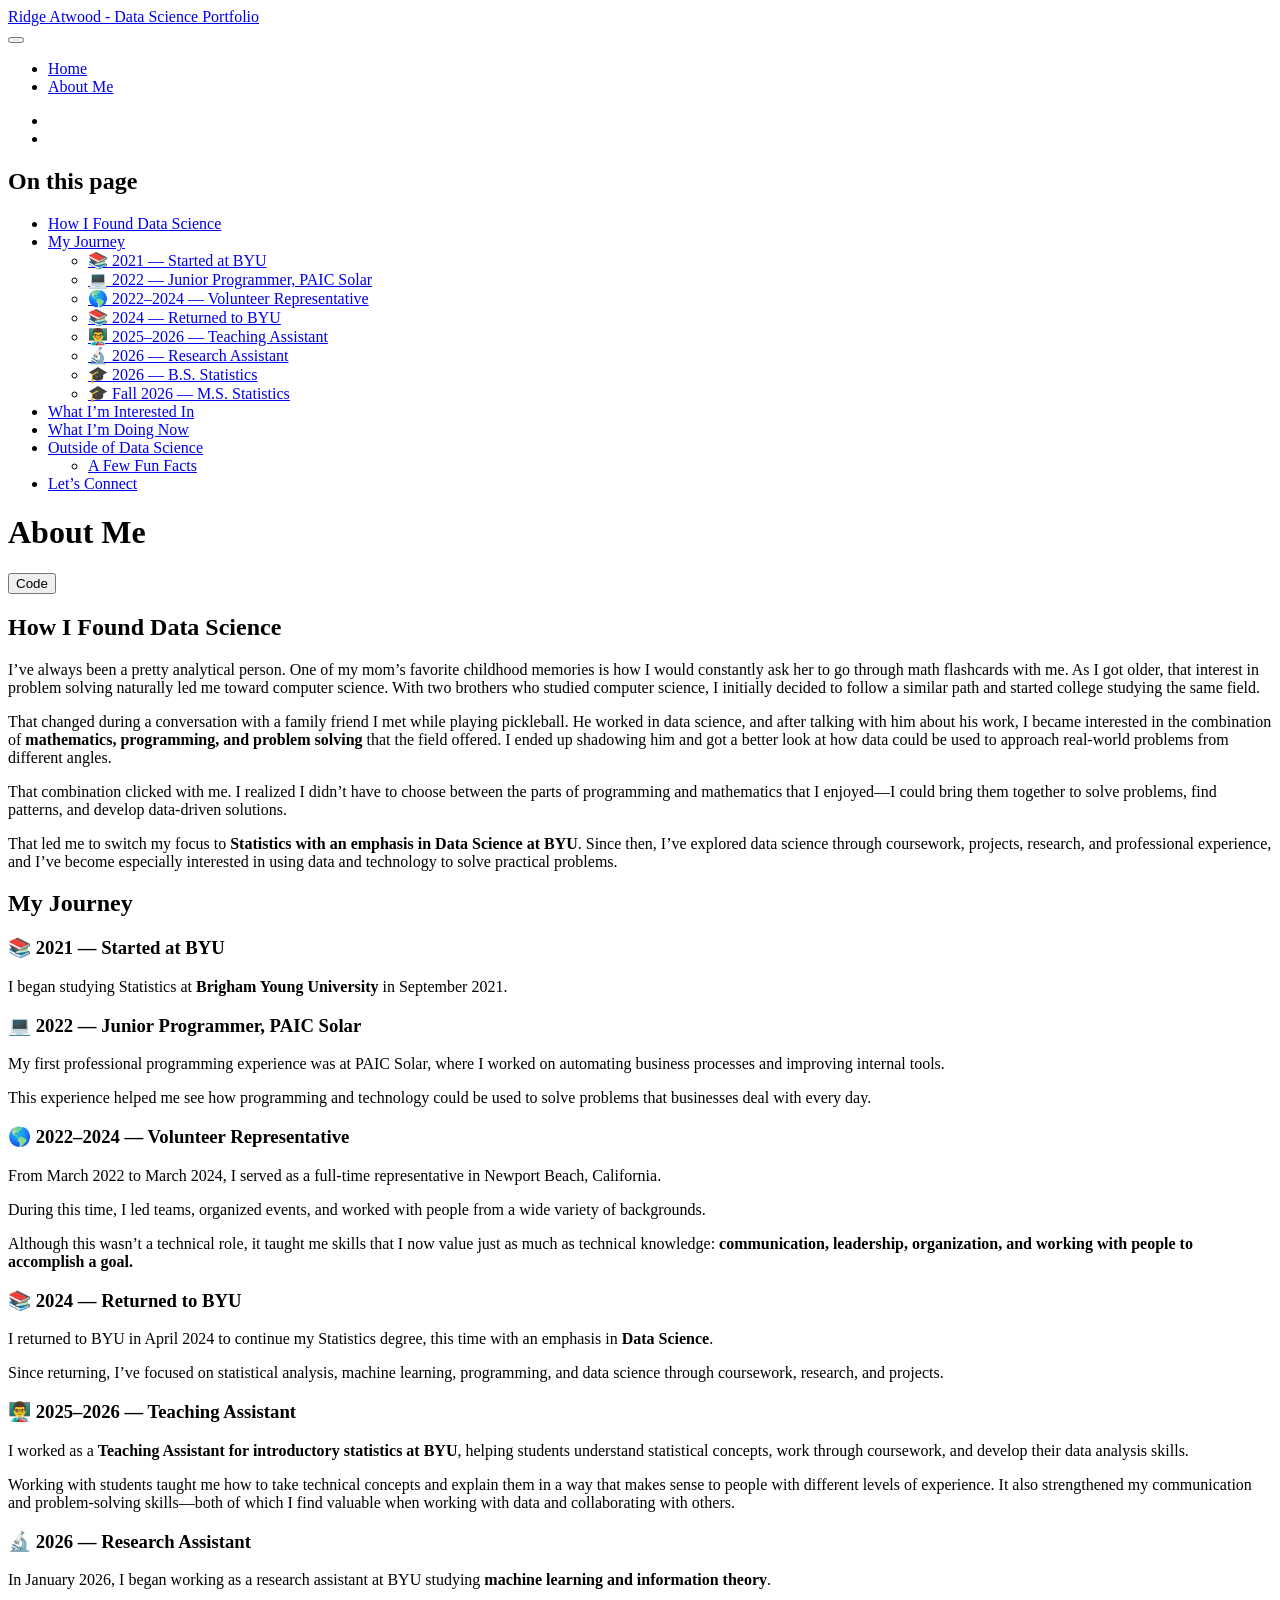
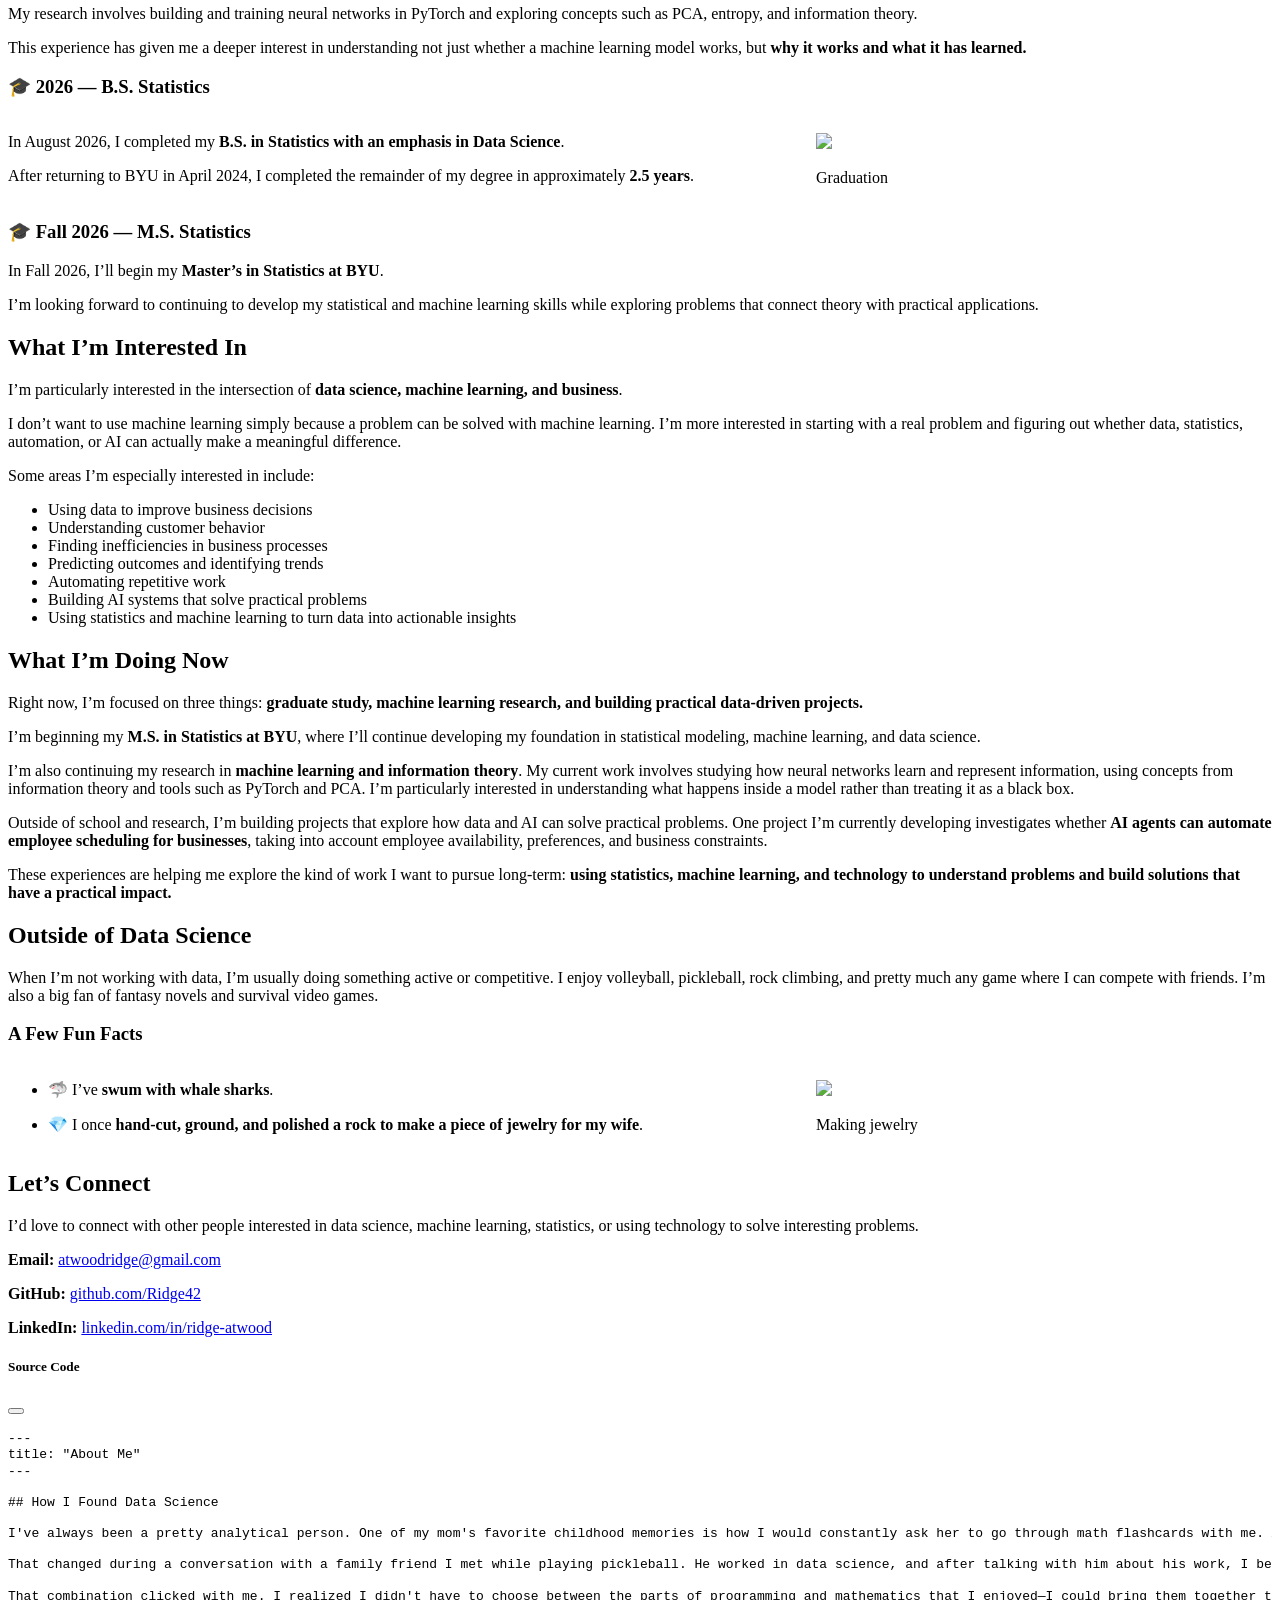
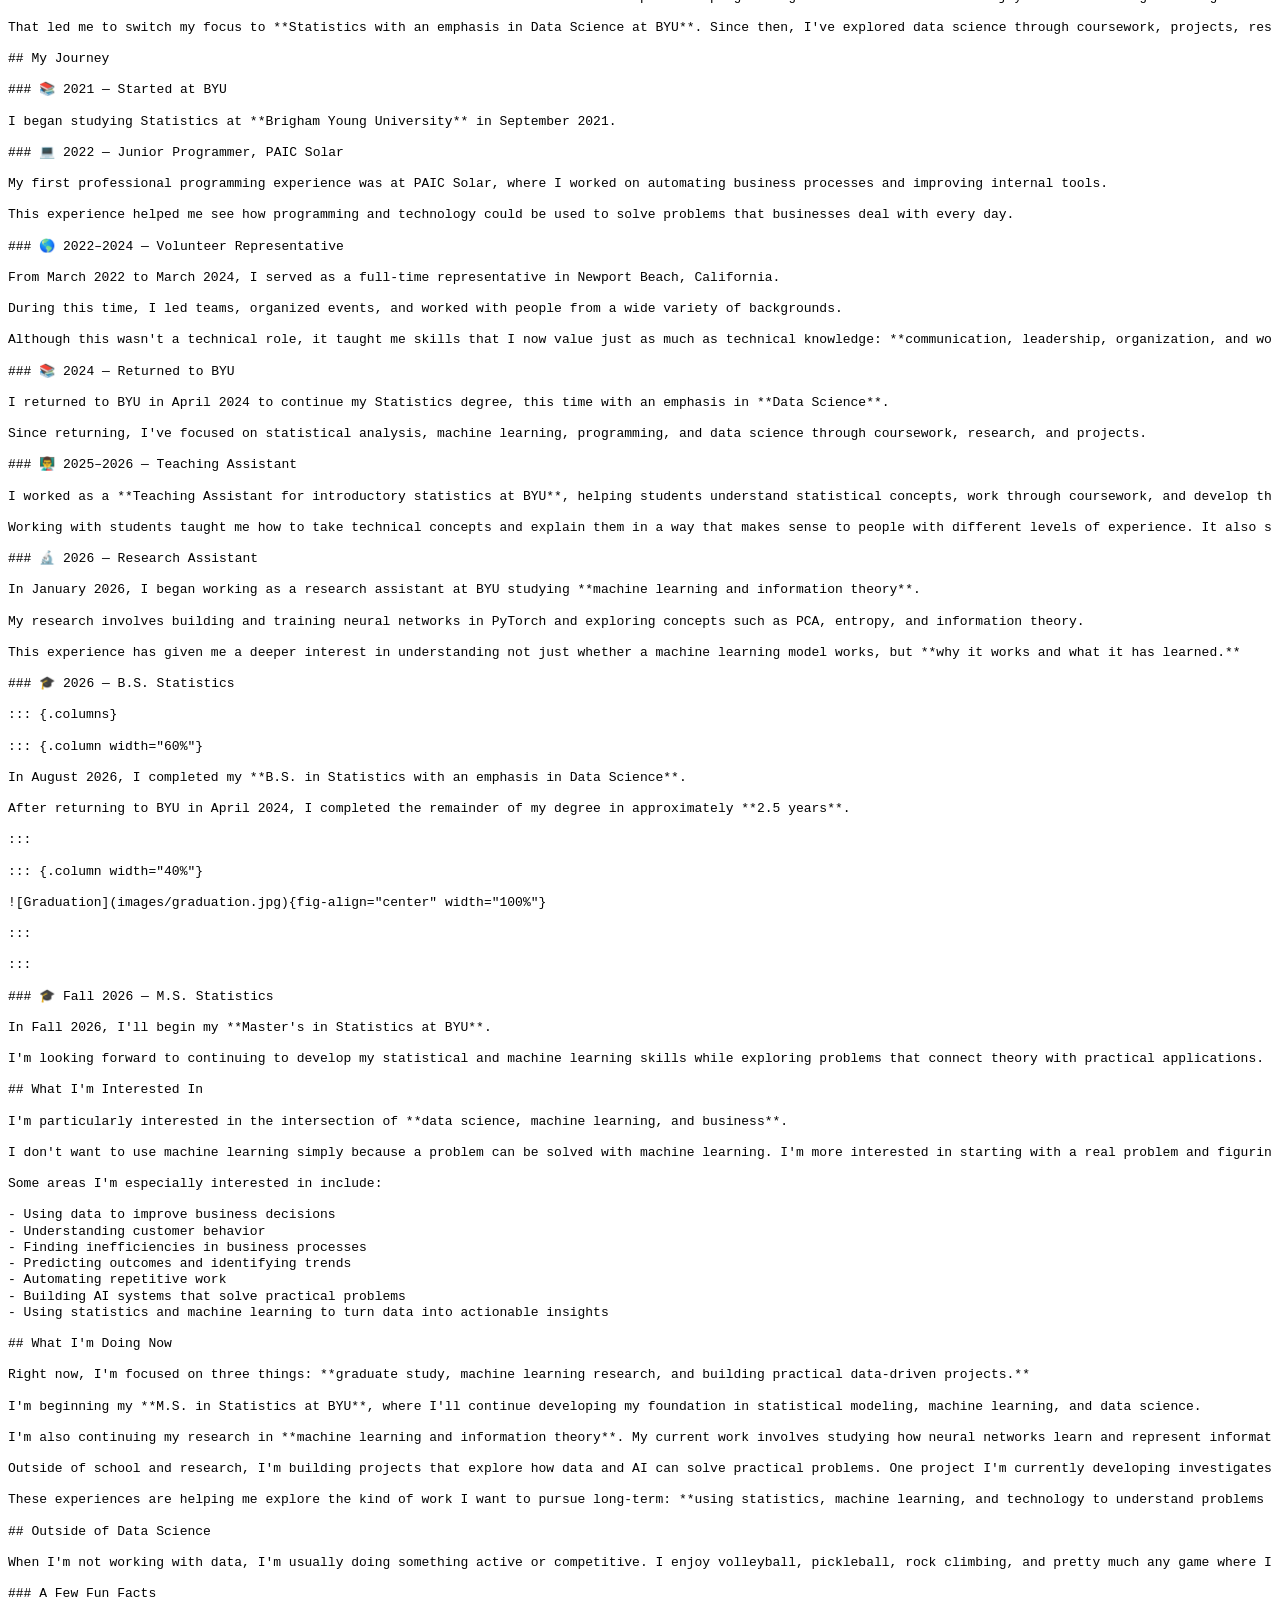
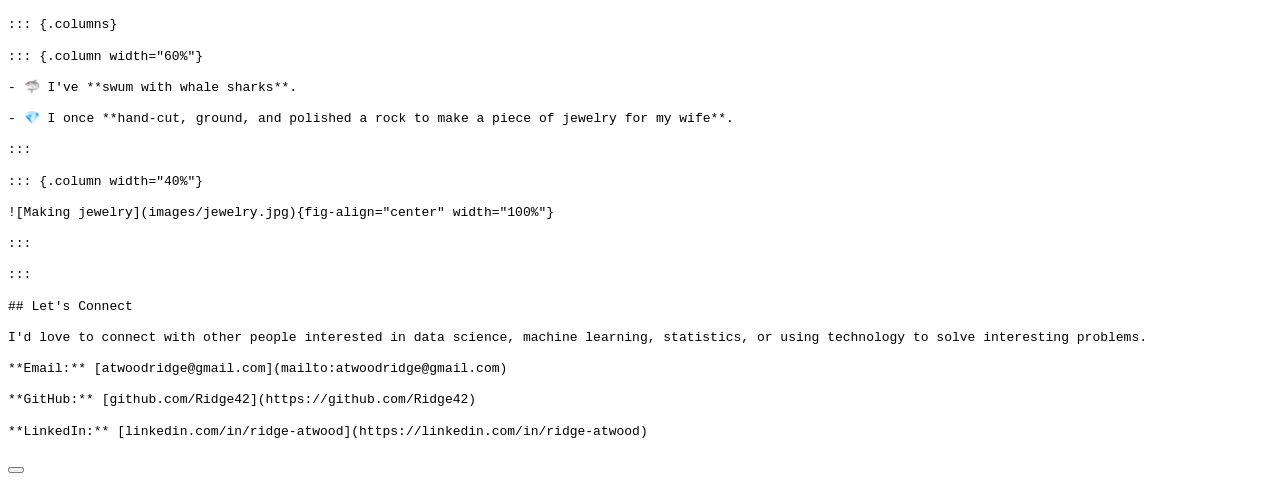
==== docs/about.html @ 01b395f4 "Added projects and changed links" ====
<!DOCTYPE html>
<html xmlns="http://www.w3.org/1999/xhtml" lang="en" xml:lang="en"><head>

<meta charset="utf-8">
<meta name="generator" content="quarto-1.9.37">

<meta name="viewport" content="width=device-width, initial-scale=1.0, user-scalable=yes">


<title>About Me – Ridge Atwood - Data Science Portfolio</title>
<style>
/* Default styles provided by pandoc.
** See https://pandoc.org/MANUAL.html#variables-for-html for config info.
*/
code{white-space: pre-wrap;}
span.smallcaps{font-variant: small-caps;}
div.columns{display: flex; gap: min(4vw, 1.5em);}
div.column{flex: auto; overflow-x: auto;}
div.hanging-indent{margin-left: 1.5em; text-indent: -1.5em;}
ul.task-list{list-style: none;}
ul.task-list li input[type="checkbox"] {
  width: 0.8em;
  margin: 0 0.8em 0.2em -1em; /* quarto-specific, see https://github.com/quarto-dev/quarto-cli/issues/4556 */ 
  vertical-align: middle;
}
/* CSS for syntax highlighting */
html { -webkit-text-size-adjust: 100%; }
pre > code.sourceCode { white-space: pre; position: relative; }
pre > code.sourceCode > span { display: inline-block; line-height: 1.25; }
pre > code.sourceCode > span:empty { height: 1.2em; }
.sourceCode { overflow: visible; }
code.sourceCode > span { color: inherit; text-decoration: inherit; }
div.sourceCode { margin: 1em 0; }
pre.sourceCode { margin: 0; }
@media screen {
div.sourceCode { overflow: auto; }
}
@media print {
pre > code.sourceCode { white-space: pre-wrap; }
pre > code.sourceCode > span { text-indent: -5em; padding-left: 5em; }
}
pre.numberSource code
  { counter-reset: source-line 0; }
pre.numberSource code > span
  { position: relative; left: -4em; counter-increment: source-line; }
pre.numberSource code > span > a:first-child::before
  { content: counter(source-line);
    position: relative; left: -1em; text-align: right; vertical-align: baseline;
    border: none; display: inline-block;
    -webkit-touch-callout: none; -webkit-user-select: none;
    -khtml-user-select: none; -moz-user-select: none;
    -ms-user-select: none; user-select: none;
    padding: 0 4px; width: 4em;
  }
pre.numberSource { margin-left: 3em;  padding-left: 4px; }
div.sourceCode
  {   }
@media screen {
pre > code.sourceCode > span > a:first-child::before { text-decoration: underline; }
}
</style>


<script src="site_libs/quarto-nav/quarto-nav.js"></script>
<script src="site_libs/quarto-nav/headroom.min.js"></script>
<script src="site_libs/clipboard/clipboard.min.js"></script>
<script src="site_libs/quarto-search/autocomplete.umd.js"></script>
<script src="site_libs/quarto-search/fuse.min.js"></script>
<script src="site_libs/quarto-search/quarto-search.js"></script>
<meta name="quarto:offset" content="./">
<script src="site_libs/quarto-html/quarto.js" type="module"></script>
<script src="site_libs/quarto-html/tabsets/tabsets.js" type="module"></script>
<script src="site_libs/quarto-html/popper.min.js"></script>
<script src="site_libs/quarto-html/tippy.umd.min.js"></script>
<script src="site_libs/quarto-html/anchor.min.js"></script>
<link href="site_libs/quarto-html/tippy.css" rel="stylesheet">
<link href="site_libs/quarto-html/quarto-syntax-highlighting-7f8f88aac4f3542376d5c11b86a4c14d.css" rel="stylesheet" id="quarto-text-highlighting-styles">
<script src="site_libs/bootstrap/bootstrap.min.js"></script>
<link href="site_libs/bootstrap/bootstrap-icons.css" rel="stylesheet">
<link href="site_libs/bootstrap/bootstrap-ff38ca5759cea8d2b4e40dc1c167d4da.min.css" rel="stylesheet" append-hash="true" id="quarto-bootstrap" data-mode="light">
<script id="quarto-search-options" type="application/json">{
  "location": "navbar",
  "copy-button": false,
  "collapse-after": 3,
  "panel-placement": "end",
  "type": "overlay",
  "limit": 50,
  "keyboard-shortcut": [
    "f",
    "/",
    "s"
  ],
  "show-item-context": false,
  "language": {
    "search-no-results-text": "No results",
    "search-matching-documents-text": "matching documents",
    "search-copy-link-title": "Copy link to search",
    "search-hide-matches-text": "Hide additional matches",
    "search-more-match-text": "more match in this document",
    "search-more-matches-text": "more matches in this document",
    "search-clear-button-title": "Clear",
    "search-text-placeholder": "",
    "search-detached-cancel-button-title": "Cancel",
    "search-submit-button-title": "Submit",
    "search-label": "Search"
  }
}</script>


<link rel="stylesheet" href="styles.css">
</head>

<body class="nav-fixed quarto-light">

<div id="quarto-search-results"></div>
  <header id="quarto-header" class="headroom fixed-top">
    <nav class="navbar navbar-expand-lg " data-bs-theme="dark">
      <div class="navbar-container container-fluid">
      <div class="navbar-brand-container mx-auto">
    <a class="navbar-brand" href="./index.html">
    <span class="navbar-title">Ridge Atwood - Data Science Portfolio</span>
    </a>
  </div>
            <div id="quarto-search" class="" title="Search"></div>
          <button class="navbar-toggler" type="button" data-bs-toggle="collapse" data-bs-target="#navbarCollapse" aria-controls="navbarCollapse" role="menu" aria-expanded="false" aria-label="Toggle navigation" onclick="if (window.quartoToggleHeadroom) { window.quartoToggleHeadroom(); }">
  <span class="navbar-toggler-icon"></span>
</button>
          <div class="collapse navbar-collapse" id="navbarCollapse">
            <ul class="navbar-nav navbar-nav-scroll me-auto">
  <li class="nav-item">
    <a class="nav-link" href="./index.html"> 
<span class="menu-text">Home</span></a>
  </li>  
  <li class="nav-item">
    <a class="nav-link active" href="./about.html" aria-current="page"> 
<span class="menu-text">About Me</span></a>
  </li>  
</ul>
            <ul class="navbar-nav navbar-nav-scroll ms-auto">
  <li class="nav-item compact">
    <a class="nav-link" href="https://github.com/Ridge42"> <i class="bi bi-github" role="img">
</i> 
<span class="menu-text"></span></a>
  </li>  
  <li class="nav-item compact">
    <a class="nav-link" href="https://www.linkedin.com/in/ridge-atwood"> <i class="bi bi-linkedin" role="img">
</i> 
<span class="menu-text"></span></a>
  </li>  
</ul>
          </div> <!-- /navcollapse -->
            <div class="quarto-navbar-tools">
</div>
      </div> <!-- /container-fluid -->
    </nav>
</header>
<!-- content -->
<div id="quarto-content" class="quarto-container page-columns page-rows-contents page-layout-article page-navbar">
<!-- sidebar -->
<!-- margin-sidebar -->
    <div id="quarto-margin-sidebar" class="sidebar margin-sidebar">
        <nav id="TOC" role="doc-toc" class="toc-active">
    <h2 id="toc-title">On this page</h2>
   
  <ul>
  <li><a href="#how-i-found-data-science" id="toc-how-i-found-data-science" class="nav-link active" data-scroll-target="#how-i-found-data-science">How I Found Data Science</a></li>
  <li><a href="#my-journey" id="toc-my-journey" class="nav-link" data-scroll-target="#my-journey">My Journey</a>
  <ul class="collapse">
  <li><a href="#started-at-byu" id="toc-started-at-byu" class="nav-link" data-scroll-target="#started-at-byu">📚 2021 — Started at BYU</a></li>
  <li><a href="#junior-programmer-paic-solar" id="toc-junior-programmer-paic-solar" class="nav-link" data-scroll-target="#junior-programmer-paic-solar">💻 2022 — Junior Programmer, PAIC Solar</a></li>
  <li><a href="#volunteer-representative" id="toc-volunteer-representative" class="nav-link" data-scroll-target="#volunteer-representative">🌎 2022–2024 — Volunteer Representative</a></li>
  <li><a href="#returned-to-byu" id="toc-returned-to-byu" class="nav-link" data-scroll-target="#returned-to-byu">📚 2024 — Returned to BYU</a></li>
  <li><a href="#teaching-assistant" id="toc-teaching-assistant" class="nav-link" data-scroll-target="#teaching-assistant">👨‍🏫 2025–2026 — Teaching Assistant</a></li>
  <li><a href="#research-assistant" id="toc-research-assistant" class="nav-link" data-scroll-target="#research-assistant">🔬 2026 — Research Assistant</a></li>
  <li><a href="#b.s.-statistics" id="toc-b.s.-statistics" class="nav-link" data-scroll-target="#b.s.-statistics">🎓 2026 — B.S. Statistics</a></li>
  <li><a href="#fall-2026-m.s.-statistics" id="toc-fall-2026-m.s.-statistics" class="nav-link" data-scroll-target="#fall-2026-m.s.-statistics">🎓 Fall 2026 — M.S. Statistics</a></li>
  </ul></li>
  <li><a href="#what-im-interested-in" id="toc-what-im-interested-in" class="nav-link" data-scroll-target="#what-im-interested-in">What I’m Interested In</a></li>
  <li><a href="#what-im-doing-now" id="toc-what-im-doing-now" class="nav-link" data-scroll-target="#what-im-doing-now">What I’m Doing Now</a></li>
  <li><a href="#outside-of-data-science" id="toc-outside-of-data-science" class="nav-link" data-scroll-target="#outside-of-data-science">Outside of Data Science</a>
  <ul class="collapse">
  <li><a href="#a-few-fun-facts" id="toc-a-few-fun-facts" class="nav-link" data-scroll-target="#a-few-fun-facts">A Few Fun Facts</a></li>
  </ul></li>
  <li><a href="#lets-connect" id="toc-lets-connect" class="nav-link" data-scroll-target="#lets-connect">Let’s Connect</a></li>
  </ul>
</nav>
    </div>
<!-- main -->
<main class="content" id="quarto-document-content">

<header id="title-block-header" class="quarto-title-block default">
<div class="quarto-title">
<div class="quarto-title-block"><div><h1 class="title">About Me</h1><button type="button" class="btn code-tools-button" id="quarto-code-tools-source"><i class="bi"></i> Code</button></div></div>
</div>



<div class="quarto-title-meta">

    
  
    
  </div>
  


</header>


<section id="how-i-found-data-science" class="level2">
<h2 class="anchored" data-anchor-id="how-i-found-data-science">How I Found Data Science</h2>
<p>I’ve always been a pretty analytical person. One of my mom’s favorite childhood memories is how I would constantly ask her to go through math flashcards with me. As I got older, that interest in problem solving naturally led me toward computer science. With two brothers who studied computer science, I initially decided to follow a similar path and started college studying the same field.</p>
<p>That changed during a conversation with a family friend I met while playing pickleball. He worked in data science, and after talking with him about his work, I became interested in the combination of <strong>mathematics, programming, and problem solving</strong> that the field offered. I ended up shadowing him and got a better look at how data could be used to approach real-world problems from different angles.</p>
<p>That combination clicked with me. I realized I didn’t have to choose between the parts of programming and mathematics that I enjoyed—I could bring them together to solve problems, find patterns, and develop data-driven solutions.</p>
<p>That led me to switch my focus to <strong>Statistics with an emphasis in Data Science at BYU</strong>. Since then, I’ve explored data science through coursework, projects, research, and professional experience, and I’ve become especially interested in using data and technology to solve practical problems.</p>
</section>
<section id="my-journey" class="level2">
<h2 class="anchored" data-anchor-id="my-journey">My Journey</h2>
<section id="started-at-byu" class="level3">
<h3 class="anchored" data-anchor-id="started-at-byu">📚 2021 — Started at BYU</h3>
<p>I began studying Statistics at <strong>Brigham Young University</strong> in September 2021.</p>
</section>
<section id="junior-programmer-paic-solar" class="level3">
<h3 class="anchored" data-anchor-id="junior-programmer-paic-solar">💻 2022 — Junior Programmer, PAIC Solar</h3>
<p>My first professional programming experience was at PAIC Solar, where I worked on automating business processes and improving internal tools.</p>
<p>This experience helped me see how programming and technology could be used to solve problems that businesses deal with every day.</p>
</section>
<section id="volunteer-representative" class="level3">
<h3 class="anchored" data-anchor-id="volunteer-representative">🌎 2022–2024 — Volunteer Representative</h3>
<p>From March 2022 to March 2024, I served as a full-time representative in Newport Beach, California.</p>
<p>During this time, I led teams, organized events, and worked with people from a wide variety of backgrounds.</p>
<p>Although this wasn’t a technical role, it taught me skills that I now value just as much as technical knowledge: <strong>communication, leadership, organization, and working with people to accomplish a goal.</strong></p>
</section>
<section id="returned-to-byu" class="level3">
<h3 class="anchored" data-anchor-id="returned-to-byu">📚 2024 — Returned to BYU</h3>
<p>I returned to BYU in April 2024 to continue my Statistics degree, this time with an emphasis in <strong>Data Science</strong>.</p>
<p>Since returning, I’ve focused on statistical analysis, machine learning, programming, and data science through coursework, research, and projects.</p>
</section>
<section id="teaching-assistant" class="level3">
<h3 class="anchored" data-anchor-id="teaching-assistant">👨‍🏫 2025–2026 — Teaching Assistant</h3>
<p>I worked as a <strong>Teaching Assistant for introductory statistics at BYU</strong>, helping students understand statistical concepts, work through coursework, and develop their data analysis skills.</p>
<p>Working with students taught me how to take technical concepts and explain them in a way that makes sense to people with different levels of experience. It also strengthened my communication and problem-solving skills—both of which I find valuable when working with data and collaborating with others.</p>
</section>
<section id="research-assistant" class="level3">
<h3 class="anchored" data-anchor-id="research-assistant">🔬 2026 — Research Assistant</h3>
<p>In January 2026, I began working as a research assistant at BYU studying <strong>machine learning and information theory</strong>.</p>
<p>My research involves building and training neural networks in PyTorch and exploring concepts such as PCA, entropy, and information theory.</p>
<p>This experience has given me a deeper interest in understanding not just whether a machine learning model works, but <strong>why it works and what it has learned.</strong></p>
</section>
<section id="b.s.-statistics" class="level3">
<h3 class="anchored" data-anchor-id="b.s.-statistics">🎓 2026 — B.S. Statistics</h3>
<div class="columns">
<div class="column" style="width:60%;">
<p>In August 2026, I completed my <strong>B.S. in Statistics with an emphasis in Data Science</strong>.</p>
<p>After returning to BYU in April 2024, I completed the remainder of my degree in approximately <strong>2.5 years</strong>.</p>
</div><div class="column" style="width:40%;">
<div class="quarto-figure quarto-figure-center">
<figure class="figure">
<p><img src="images/graduation.jpg" class="img-fluid figure-img" style="width:100.0%"></p>
<figcaption>Graduation</figcaption>
</figure>
</div>
</div>
</div>
</section>
<section id="fall-2026-m.s.-statistics" class="level3">
<h3 class="anchored" data-anchor-id="fall-2026-m.s.-statistics">🎓 Fall 2026 — M.S. Statistics</h3>
<p>In Fall 2026, I’ll begin my <strong>Master’s in Statistics at BYU</strong>.</p>
<p>I’m looking forward to continuing to develop my statistical and machine learning skills while exploring problems that connect theory with practical applications.</p>
</section>
</section>
<section id="what-im-interested-in" class="level2">
<h2 class="anchored" data-anchor-id="what-im-interested-in">What I’m Interested In</h2>
<p>I’m particularly interested in the intersection of <strong>data science, machine learning, and business</strong>.</p>
<p>I don’t want to use machine learning simply because a problem can be solved with machine learning. I’m more interested in starting with a real problem and figuring out whether data, statistics, automation, or AI can actually make a meaningful difference.</p>
<p>Some areas I’m especially interested in include:</p>
<ul>
<li>Using data to improve business decisions</li>
<li>Understanding customer behavior</li>
<li>Finding inefficiencies in business processes</li>
<li>Predicting outcomes and identifying trends</li>
<li>Automating repetitive work</li>
<li>Building AI systems that solve practical problems</li>
<li>Using statistics and machine learning to turn data into actionable insights</li>
</ul>
</section>
<section id="what-im-doing-now" class="level2">
<h2 class="anchored" data-anchor-id="what-im-doing-now">What I’m Doing Now</h2>
<p>Right now, I’m focused on three things: <strong>graduate study, machine learning research, and building practical data-driven projects.</strong></p>
<p>I’m beginning my <strong>M.S. in Statistics at BYU</strong>, where I’ll continue developing my foundation in statistical modeling, machine learning, and data science.</p>
<p>I’m also continuing my research in <strong>machine learning and information theory</strong>. My current work involves studying how neural networks learn and represent information, using concepts from information theory and tools such as PyTorch and PCA. I’m particularly interested in understanding what happens inside a model rather than treating it as a black box.</p>
<p>Outside of school and research, I’m building projects that explore how data and AI can solve practical problems. One project I’m currently developing investigates whether <strong>AI agents can automate employee scheduling for businesses</strong>, taking into account employee availability, preferences, and business constraints.</p>
<p>These experiences are helping me explore the kind of work I want to pursue long-term: <strong>using statistics, machine learning, and technology to understand problems and build solutions that have a practical impact.</strong></p>
</section>
<section id="outside-of-data-science" class="level2">
<h2 class="anchored" data-anchor-id="outside-of-data-science">Outside of Data Science</h2>
<p>When I’m not working with data, I’m usually doing something active or competitive. I enjoy volleyball, pickleball, rock climbing, and pretty much any game where I can compete with friends. I’m also a big fan of fantasy novels and survival video games.</p>
<section id="a-few-fun-facts" class="level3">
<h3 class="anchored" data-anchor-id="a-few-fun-facts">A Few Fun Facts</h3>
<div class="columns">
<div class="column" style="width:60%;">
<ul>
<li><p>🦈 I’ve <strong>swum with whale sharks</strong>.</p></li>
<li><p>💎 I once <strong>hand-cut, ground, and polished a rock to make a piece of jewelry for my wife</strong>.</p></li>
</ul>
</div><div class="column" style="width:40%;">
<div class="quarto-figure quarto-figure-center">
<figure class="figure">
<p><img src="images/jewelry.jpg" class="img-fluid figure-img" style="width:100.0%"></p>
<figcaption>Making jewelry</figcaption>
</figure>
</div>
</div>
</div>
</section>
</section>
<section id="lets-connect" class="level2">
<h2 class="anchored" data-anchor-id="lets-connect">Let’s Connect</h2>
<p>I’d love to connect with other people interested in data science, machine learning, statistics, or using technology to solve interesting problems.</p>
<p><strong>Email:</strong> <a href="mailto:atwoodridge@gmail.com">atwoodridge@gmail.com</a></p>
<p><strong>GitHub:</strong> <a href="https://github.com/Ridge42">github.com/Ridge42</a></p>
<p><strong>LinkedIn:</strong> <a href="https://linkedin.com/in/ridge-atwood">linkedin.com/in/ridge-atwood</a></p>


<!-- -->

</section>

</main> <!-- /main -->
<script id="quarto-html-after-body" type="application/javascript">
  window.document.addEventListener("DOMContentLoaded", function (event) {
    const icon = "";
    const anchorJS = new window.AnchorJS();
    anchorJS.options = {
      placement: 'right',
      icon: icon
    };
    anchorJS.add('.anchored');
    const isCodeAnnotation = (el) => {
      for (const clz of el.classList) {
        if (clz.startsWith('code-annotation-')) {                     
          return true;
        }
      }
      return false;
    }
    const onCopySuccess = function(e) {
      // button target
      const button = e.trigger;
      // don't keep focus
      button.blur();
      // flash "checked"
      button.classList.add('code-copy-button-checked');
      var currentTitle = button.getAttribute("title");
      button.setAttribute("title", "Copied!");
      let tooltip;
      if (window.bootstrap) {
        button.setAttribute("data-bs-toggle", "tooltip");
        button.setAttribute("data-bs-placement", "left");
        button.setAttribute("data-bs-title", "Copied!");
        tooltip = new bootstrap.Tooltip(button, 
          { trigger: "manual", 
            customClass: "code-copy-button-tooltip",
            offset: [0, -8]});
        tooltip.show();    
      }
      setTimeout(function() {
        if (tooltip) {
          tooltip.hide();
          button.removeAttribute("data-bs-title");
          button.removeAttribute("data-bs-toggle");
          button.removeAttribute("data-bs-placement");
        }
        button.setAttribute("title", currentTitle);
        button.classList.remove('code-copy-button-checked');
      }, 1000);
      // clear code selection
      e.clearSelection();
    }
    const getTextToCopy = function(trigger) {
      const outerScaffold = trigger.parentElement.cloneNode(true);
      const codeEl = outerScaffold.querySelector('code');
      for (const childEl of codeEl.children) {
        if (isCodeAnnotation(childEl)) {
          childEl.remove();
        }
      }
      return codeEl.innerText;
    }
    const clipboard = new window.ClipboardJS('.code-copy-button:not([data-in-quarto-modal])', {
      text: getTextToCopy
    });
    clipboard.on('success', onCopySuccess);
    if (window.document.getElementById('quarto-embedded-source-code-modal')) {
      const clipboardModal = new window.ClipboardJS('.code-copy-button[data-in-quarto-modal]', {
        text: getTextToCopy,
        container: window.document.getElementById('quarto-embedded-source-code-modal')
      });
      clipboardModal.on('success', onCopySuccess);
    }
    const viewSource = window.document.getElementById('quarto-view-source') ||
                       window.document.getElementById('quarto-code-tools-source');
    if (viewSource) {
      const sourceUrl = viewSource.getAttribute("data-quarto-source-url");
      viewSource.addEventListener("click", function(e) {
        if (sourceUrl) {
          // rstudio viewer pane
          if (/\bcapabilities=\b/.test(window.location)) {
            window.open(sourceUrl);
          } else {
            window.location.href = sourceUrl;
          }
        } else {
          const modal = new bootstrap.Modal(document.getElementById('quarto-embedded-source-code-modal'));
          modal.show();
        }
        return false;
      });
    }
    function toggleCodeHandler(show) {
      return function(e) {
        const detailsSrc = window.document.querySelectorAll(".cell > details > .sourceCode");
        for (let i=0; i<detailsSrc.length; i++) {
          const details = detailsSrc[i].parentElement;
          if (show) {
            details.open = true;
          } else {
            details.removeAttribute("open");
          }
        }
        const cellCodeDivs = window.document.querySelectorAll(".cell > .sourceCode");
        const fromCls = show ? "hidden" : "unhidden";
        const toCls = show ? "unhidden" : "hidden";
        for (let i=0; i<cellCodeDivs.length; i++) {
          const codeDiv = cellCodeDivs[i];
          if (codeDiv.classList.contains(fromCls)) {
            codeDiv.classList.remove(fromCls);
            codeDiv.classList.add(toCls);
          } 
        }
        return false;
      }
    }
    const hideAllCode = window.document.getElementById("quarto-hide-all-code");
    if (hideAllCode) {
      hideAllCode.addEventListener("click", toggleCodeHandler(false));
    }
    const showAllCode = window.document.getElementById("quarto-show-all-code");
    if (showAllCode) {
      showAllCode.addEventListener("click", toggleCodeHandler(true));
    }
      var localhostRegex = new RegExp(/^(?:http|https):\/\/localhost\:?[0-9]*\//);
      var mailtoRegex = new RegExp(/^mailto:/);
        var filterRegex = new RegExp('/' + window.location.host + '/');
      var isInternal = (href) => {
          return filterRegex.test(href) || localhostRegex.test(href) || mailtoRegex.test(href);
      }
      // Inspect non-navigation links and adorn them if external
     var links = window.document.querySelectorAll('a[href]:not(.nav-link):not(.navbar-brand):not(.toc-action):not(.sidebar-link):not(.sidebar-item-toggle):not(.pagination-link):not(.no-external):not([aria-hidden]):not(.dropdown-item):not(.quarto-navigation-tool):not(.about-link)');
      for (var i=0; i<links.length; i++) {
        const link = links[i];
        if (!isInternal(link.href)) {
          // undo the damage that might have been done by quarto-nav.js in the case of
          // links that we want to consider external
          if (link.dataset.originalHref !== undefined) {
            link.href = link.dataset.originalHref;
          }
        }
      }
    function tippyHover(el, contentFn, onTriggerFn, onUntriggerFn) {
      const config = {
        allowHTML: true,
        maxWidth: 500,
        delay: 100,
        arrow: false,
        appendTo: function(el) {
            return el.parentElement;
        },
        interactive: true,
        interactiveBorder: 10,
        theme: 'quarto',
        placement: 'bottom-start',
      };
      if (contentFn) {
        config.content = contentFn;
      }
      if (onTriggerFn) {
        config.onTrigger = onTriggerFn;
      }
      if (onUntriggerFn) {
        config.onUntrigger = onUntriggerFn;
      }
      window.tippy(el, config); 
    }
    const noterefs = window.document.querySelectorAll('a[role="doc-noteref"]');
    for (var i=0; i<noterefs.length; i++) {
      const ref = noterefs[i];
      tippyHover(ref, function() {
        // use id or data attribute instead here
        let href = ref.getAttribute('data-footnote-href') || ref.getAttribute('href');
        try { href = new URL(href).hash; } catch {}
        const id = href.replace(/^#\/?/, "");
        const note = window.document.getElementById(id);
        if (note) {
          return note.innerHTML;
        } else {
          return "";
        }
      });
    }
    const xrefs = window.document.querySelectorAll('a.quarto-xref');
    const processXRef = (id, note) => {
      // Strip column container classes
      const stripColumnClz = (el) => {
        el.classList.remove("page-full", "page-columns");
        if (el.children) {
          for (const child of el.children) {
            stripColumnClz(child);
          }
        }
      }
      stripColumnClz(note)
      if (id === null || id.startsWith('sec-')) {
        // Special case sections, only their first couple elements
        const container = document.createElement("div");
        if (note.children && note.children.length > 2) {
          container.appendChild(note.children[0].cloneNode(true));
          for (let i = 1; i < note.children.length; i++) {
            const child = note.children[i];
            if (child.tagName === "P" && child.innerText === "") {
              continue;
            } else {
              container.appendChild(child.cloneNode(true));
              break;
            }
          }
          if (window.Quarto?.typesetMath) {
            window.Quarto.typesetMath(container);
          }
          return container.innerHTML
        } else {
          if (window.Quarto?.typesetMath) {
            window.Quarto.typesetMath(note);
          }
          return note.innerHTML;
        }
      } else {
        // Remove any anchor links if they are present
        const anchorLink = note.querySelector('a.anchorjs-link');
        if (anchorLink) {
          anchorLink.remove();
        }
        if (window.Quarto?.typesetMath) {
          window.Quarto.typesetMath(note);
        }
        if (note.classList.contains("callout")) {
          return note.outerHTML;
        } else {
          return note.innerHTML;
        }
      }
    }
    for (var i=0; i<xrefs.length; i++) {
      const xref = xrefs[i];
      tippyHover(xref, undefined, function(instance) {
        instance.disable();
        let url = xref.getAttribute('href');
        let hash = undefined; 
        if (url.startsWith('#')) {
          hash = url;
        } else {
          try { hash = new URL(url).hash; } catch {}
        }
        if (hash) {
          const id = hash.replace(/^#\/?/, "");
          const note = window.document.getElementById(id);
          if (note !== null) {
            try {
              const html = processXRef(id, note.cloneNode(true));
              instance.setContent(html);
            } finally {
              instance.enable();
              instance.show();
            }
          } else {
            // See if we can fetch this
            fetch(url.split('#')[0])
            .then(res => res.text())
            .then(html => {
              const parser = new DOMParser();
              const htmlDoc = parser.parseFromString(html, "text/html");
              const note = htmlDoc.getElementById(id);
              if (note !== null) {
                const html = processXRef(id, note);
                instance.setContent(html);
              } 
            }).finally(() => {
              instance.enable();
              instance.show();
            });
          }
        } else {
          // See if we can fetch a full url (with no hash to target)
          // This is a special case and we should probably do some content thinning / targeting
          fetch(url)
          .then(res => res.text())
          .then(html => {
            const parser = new DOMParser();
            const htmlDoc = parser.parseFromString(html, "text/html");
            const note = htmlDoc.querySelector('main.content');
            if (note !== null) {
              // This should only happen for chapter cross references
              // (since there is no id in the URL)
              // remove the first header
              if (note.children.length > 0 && note.children[0].tagName === "HEADER") {
                note.children[0].remove();
              }
              const html = processXRef(null, note);
              instance.setContent(html);
            } 
          }).finally(() => {
            instance.enable();
            instance.show();
          });
        }
      }, function(instance) {
      });
    }
        let selectedAnnoteEl;
        const selectorForAnnotation = ( cell, annotation) => {
          let cellAttr = 'data-code-cell="' + cell + '"';
          let lineAttr = 'data-code-annotation="' +  annotation + '"';
          const selector = 'span[' + cellAttr + '][' + lineAttr + ']';
          return selector;
        }
        const selectCodeLines = (annoteEl) => {
          const doc = window.document;
          const targetCell = annoteEl.getAttribute("data-target-cell");
          const targetAnnotation = annoteEl.getAttribute("data-target-annotation");
          const annoteSpan = window.document.querySelector(selectorForAnnotation(targetCell, targetAnnotation));
          const lines = annoteSpan.getAttribute("data-code-lines").split(",");
          const lineIds = lines.map((line) => {
            return targetCell + "-" + line;
          })
          let top = null;
          let height = null;
          let parent = null;
          if (lineIds.length > 0) {
              //compute the position of the single el (top and bottom and make a div)
              const el = window.document.getElementById(lineIds[0]);
              top = el.offsetTop;
              height = el.offsetHeight;
              parent = el.parentElement.parentElement;
            if (lineIds.length > 1) {
              const lastEl = window.document.getElementById(lineIds[lineIds.length - 1]);
              const bottom = lastEl.offsetTop + lastEl.offsetHeight;
              height = bottom - top;
            }
            if (top !== null && height !== null && parent !== null) {
              // cook up a div (if necessary) and position it 
              let div = window.document.getElementById("code-annotation-line-highlight");
              if (div === null) {
                div = window.document.createElement("div");
                div.setAttribute("id", "code-annotation-line-highlight");
                div.style.position = 'absolute';
                parent.appendChild(div);
              }
              div.style.top = top - 2 + "px";
              div.style.height = height + 4 + "px";
              div.style.left = 0;
              let gutterDiv = window.document.getElementById("code-annotation-line-highlight-gutter");
              if (gutterDiv === null) {
                gutterDiv = window.document.createElement("div");
                gutterDiv.setAttribute("id", "code-annotation-line-highlight-gutter");
                gutterDiv.style.position = 'absolute';
                const codeCell = window.document.getElementById(targetCell);
                const gutter = codeCell.querySelector('.code-annotation-gutter');
                gutter.appendChild(gutterDiv);
              }
              gutterDiv.style.top = top - 2 + "px";
              gutterDiv.style.height = height + 4 + "px";
            }
            selectedAnnoteEl = annoteEl;
          }
        };
        const unselectCodeLines = () => {
          const elementsIds = ["code-annotation-line-highlight", "code-annotation-line-highlight-gutter"];
          elementsIds.forEach((elId) => {
            const div = window.document.getElementById(elId);
            if (div) {
              div.remove();
            }
          });
          selectedAnnoteEl = undefined;
        };
          // Handle positioning of the toggle
      window.addEventListener(
        "resize",
        throttle(() => {
          elRect = undefined;
          if (selectedAnnoteEl) {
            selectCodeLines(selectedAnnoteEl);
          }
        }, 10)
      );
      function throttle(fn, ms) {
      let throttle = false;
      let timer;
        return (...args) => {
          if(!throttle) { // first call gets through
              fn.apply(this, args);
              throttle = true;
          } else { // all the others get throttled
              if(timer) clearTimeout(timer); // cancel #2
              timer = setTimeout(() => {
                fn.apply(this, args);
                timer = throttle = false;
              }, ms);
          }
        };
      }
        // Attach click handler to the DT
        const annoteDls = window.document.querySelectorAll('dt[data-target-cell]');
        for (const annoteDlNode of annoteDls) {
          annoteDlNode.addEventListener('click', (event) => {
            const clickedEl = event.target;
            if (clickedEl !== selectedAnnoteEl) {
              unselectCodeLines();
              const activeEl = window.document.querySelector('dt[data-target-cell].code-annotation-active');
              if (activeEl) {
                activeEl.classList.remove('code-annotation-active');
              }
              selectCodeLines(clickedEl);
              clickedEl.classList.add('code-annotation-active');
            } else {
              // Unselect the line
              unselectCodeLines();
              clickedEl.classList.remove('code-annotation-active');
            }
          });
        }
    const findCites = (el) => {
      const parentEl = el.parentElement;
      if (parentEl) {
        const cites = parentEl.dataset.cites;
        if (cites) {
          return {
            el,
            cites: cites.split(' ')
          };
        } else {
          return findCites(el.parentElement)
        }
      } else {
        return undefined;
      }
    };
    var bibliorefs = window.document.querySelectorAll('a[role="doc-biblioref"]');
    for (var i=0; i<bibliorefs.length; i++) {
      const ref = bibliorefs[i];
      const citeInfo = findCites(ref);
      if (citeInfo) {
        tippyHover(citeInfo.el, function() {
          var popup = window.document.createElement('div');
          citeInfo.cites.forEach(function(cite) {
            var citeDiv = window.document.createElement('div');
            citeDiv.classList.add('hanging-indent');
            citeDiv.classList.add('csl-entry');
            var biblioDiv = window.document.getElementById('ref-' + cite);
            if (biblioDiv) {
              citeDiv.innerHTML = biblioDiv.innerHTML;
            }
            popup.appendChild(citeDiv);
          });
          return popup.innerHTML;
        });
      }
    }
  });
  </script><div class="modal fade" id="quarto-embedded-source-code-modal" tabindex="-1" aria-labelledby="quarto-embedded-source-code-modal-label" aria-hidden="true"><div class="modal-dialog modal-dialog-scrollable"><div class="modal-content"><div class="modal-header"><h5 class="modal-title" id="quarto-embedded-source-code-modal-label">Source Code</h5><button class="btn-close" data-bs-dismiss="modal"></button></div><div class="modal-body"><div class="">
<div class="code-copy-outer-scaffold"><div class="sourceCode" id="cb1" data-shortcodes="false"><pre class="sourceCode markdown code-with-copy"><code class="sourceCode markdown"><span id="cb1-1"><a href="#cb1-1" aria-hidden="true" tabindex="-1"></a><span class="co">---</span></span>
<span id="cb1-2"><a href="#cb1-2" aria-hidden="true" tabindex="-1"></a><span class="an">title:</span><span class="co"> "About Me"</span></span>
<span id="cb1-3"><a href="#cb1-3" aria-hidden="true" tabindex="-1"></a><span class="co">---</span></span>
<span id="cb1-4"><a href="#cb1-4" aria-hidden="true" tabindex="-1"></a></span>
<span id="cb1-5"><a href="#cb1-5" aria-hidden="true" tabindex="-1"></a><span class="fu">## How I Found Data Science</span></span>
<span id="cb1-6"><a href="#cb1-6" aria-hidden="true" tabindex="-1"></a></span>
<span id="cb1-7"><a href="#cb1-7" aria-hidden="true" tabindex="-1"></a>I've always been a pretty analytical person. One of my mom's favorite childhood memories is how I would constantly ask her to go through math flashcards with me. As I got older, that interest in problem solving naturally led me toward computer science. With two brothers who studied computer science, I initially decided to follow a similar path and started college studying the same field.</span>
<span id="cb1-8"><a href="#cb1-8" aria-hidden="true" tabindex="-1"></a></span>
<span id="cb1-9"><a href="#cb1-9" aria-hidden="true" tabindex="-1"></a>That changed during a conversation with a family friend I met while playing pickleball. He worked in data science, and after talking with him about his work, I became interested in the combination of **mathematics, programming, and problem solving** that the field offered. I ended up shadowing him and got a better look at how data could be used to approach real-world problems from different angles.</span>
<span id="cb1-10"><a href="#cb1-10" aria-hidden="true" tabindex="-1"></a></span>
<span id="cb1-11"><a href="#cb1-11" aria-hidden="true" tabindex="-1"></a>That combination clicked with me. I realized I didn't have to choose between the parts of programming and mathematics that I enjoyed—I could bring them together to solve problems, find patterns, and develop data-driven solutions.</span>
<span id="cb1-12"><a href="#cb1-12" aria-hidden="true" tabindex="-1"></a></span>
<span id="cb1-13"><a href="#cb1-13" aria-hidden="true" tabindex="-1"></a>That led me to switch my focus to **Statistics with an emphasis in Data Science at BYU**. Since then, I've explored data science through coursework, projects, research, and professional experience, and I've become especially interested in using data and technology to solve practical problems.</span>
<span id="cb1-14"><a href="#cb1-14" aria-hidden="true" tabindex="-1"></a></span>
<span id="cb1-15"><a href="#cb1-15" aria-hidden="true" tabindex="-1"></a><span class="fu">## My Journey</span></span>
<span id="cb1-16"><a href="#cb1-16" aria-hidden="true" tabindex="-1"></a></span>
<span id="cb1-17"><a href="#cb1-17" aria-hidden="true" tabindex="-1"></a><span class="fu">### 📚 2021 — Started at BYU</span></span>
<span id="cb1-18"><a href="#cb1-18" aria-hidden="true" tabindex="-1"></a></span>
<span id="cb1-19"><a href="#cb1-19" aria-hidden="true" tabindex="-1"></a>I began studying Statistics at **Brigham Young University** in September 2021.</span>
<span id="cb1-20"><a href="#cb1-20" aria-hidden="true" tabindex="-1"></a></span>
<span id="cb1-21"><a href="#cb1-21" aria-hidden="true" tabindex="-1"></a><span class="fu">### 💻 2022 — Junior Programmer, PAIC Solar</span></span>
<span id="cb1-22"><a href="#cb1-22" aria-hidden="true" tabindex="-1"></a></span>
<span id="cb1-23"><a href="#cb1-23" aria-hidden="true" tabindex="-1"></a>My first professional programming experience was at PAIC Solar, where I worked on automating business processes and improving internal tools.</span>
<span id="cb1-24"><a href="#cb1-24" aria-hidden="true" tabindex="-1"></a></span>
<span id="cb1-25"><a href="#cb1-25" aria-hidden="true" tabindex="-1"></a>This experience helped me see how programming and technology could be used to solve problems that businesses deal with every day.</span>
<span id="cb1-26"><a href="#cb1-26" aria-hidden="true" tabindex="-1"></a></span>
<span id="cb1-27"><a href="#cb1-27" aria-hidden="true" tabindex="-1"></a><span class="fu">### 🌎 2022–2024 — Volunteer Representative</span></span>
<span id="cb1-28"><a href="#cb1-28" aria-hidden="true" tabindex="-1"></a></span>
<span id="cb1-29"><a href="#cb1-29" aria-hidden="true" tabindex="-1"></a>From March 2022 to March 2024, I served as a full-time representative in Newport Beach, California.</span>
<span id="cb1-30"><a href="#cb1-30" aria-hidden="true" tabindex="-1"></a></span>
<span id="cb1-31"><a href="#cb1-31" aria-hidden="true" tabindex="-1"></a>During this time, I led teams, organized events, and worked with people from a wide variety of backgrounds.</span>
<span id="cb1-32"><a href="#cb1-32" aria-hidden="true" tabindex="-1"></a></span>
<span id="cb1-33"><a href="#cb1-33" aria-hidden="true" tabindex="-1"></a>Although this wasn't a technical role, it taught me skills that I now value just as much as technical knowledge: **communication, leadership, organization, and working with people to accomplish a goal.**</span>
<span id="cb1-34"><a href="#cb1-34" aria-hidden="true" tabindex="-1"></a></span>
<span id="cb1-35"><a href="#cb1-35" aria-hidden="true" tabindex="-1"></a><span class="fu">### 📚 2024 — Returned to BYU</span></span>
<span id="cb1-36"><a href="#cb1-36" aria-hidden="true" tabindex="-1"></a></span>
<span id="cb1-37"><a href="#cb1-37" aria-hidden="true" tabindex="-1"></a>I returned to BYU in April 2024 to continue my Statistics degree, this time with an emphasis in **Data Science**.</span>
<span id="cb1-38"><a href="#cb1-38" aria-hidden="true" tabindex="-1"></a></span>
<span id="cb1-39"><a href="#cb1-39" aria-hidden="true" tabindex="-1"></a>Since returning, I've focused on statistical analysis, machine learning, programming, and data science through coursework, research, and projects.</span>
<span id="cb1-40"><a href="#cb1-40" aria-hidden="true" tabindex="-1"></a></span>
<span id="cb1-41"><a href="#cb1-41" aria-hidden="true" tabindex="-1"></a><span class="fu">### 👨‍🏫 2025–2026 — Teaching Assistant</span></span>
<span id="cb1-42"><a href="#cb1-42" aria-hidden="true" tabindex="-1"></a></span>
<span id="cb1-43"><a href="#cb1-43" aria-hidden="true" tabindex="-1"></a>I worked as a **Teaching Assistant for introductory statistics at BYU**, helping students understand statistical concepts, work through coursework, and develop their data analysis skills.</span>
<span id="cb1-44"><a href="#cb1-44" aria-hidden="true" tabindex="-1"></a></span>
<span id="cb1-45"><a href="#cb1-45" aria-hidden="true" tabindex="-1"></a>Working with students taught me how to take technical concepts and explain them in a way that makes sense to people with different levels of experience. It also strengthened my communication and problem-solving skills—both of which I find valuable when working with data and collaborating with others.</span>
<span id="cb1-46"><a href="#cb1-46" aria-hidden="true" tabindex="-1"></a></span>
<span id="cb1-47"><a href="#cb1-47" aria-hidden="true" tabindex="-1"></a><span class="fu">### 🔬 2026 — Research Assistant</span></span>
<span id="cb1-48"><a href="#cb1-48" aria-hidden="true" tabindex="-1"></a></span>
<span id="cb1-49"><a href="#cb1-49" aria-hidden="true" tabindex="-1"></a>In January 2026, I began working as a research assistant at BYU studying **machine learning and information theory**.</span>
<span id="cb1-50"><a href="#cb1-50" aria-hidden="true" tabindex="-1"></a></span>
<span id="cb1-51"><a href="#cb1-51" aria-hidden="true" tabindex="-1"></a>My research involves building and training neural networks in PyTorch and exploring concepts such as PCA, entropy, and information theory.</span>
<span id="cb1-52"><a href="#cb1-52" aria-hidden="true" tabindex="-1"></a></span>
<span id="cb1-53"><a href="#cb1-53" aria-hidden="true" tabindex="-1"></a>This experience has given me a deeper interest in understanding not just whether a machine learning model works, but **why it works and what it has learned.**</span>
<span id="cb1-54"><a href="#cb1-54" aria-hidden="true" tabindex="-1"></a></span>
<span id="cb1-55"><a href="#cb1-55" aria-hidden="true" tabindex="-1"></a><span class="fu">### 🎓 2026 — B.S. Statistics</span></span>
<span id="cb1-56"><a href="#cb1-56" aria-hidden="true" tabindex="-1"></a></span>
<span id="cb1-57"><a href="#cb1-57" aria-hidden="true" tabindex="-1"></a>::: {.columns}</span>
<span id="cb1-58"><a href="#cb1-58" aria-hidden="true" tabindex="-1"></a></span>
<span id="cb1-59"><a href="#cb1-59" aria-hidden="true" tabindex="-1"></a>::: {.column width="60%"}</span>
<span id="cb1-60"><a href="#cb1-60" aria-hidden="true" tabindex="-1"></a></span>
<span id="cb1-61"><a href="#cb1-61" aria-hidden="true" tabindex="-1"></a>In August 2026, I completed my **B.S. in Statistics with an emphasis in Data Science**.</span>
<span id="cb1-62"><a href="#cb1-62" aria-hidden="true" tabindex="-1"></a></span>
<span id="cb1-63"><a href="#cb1-63" aria-hidden="true" tabindex="-1"></a>After returning to BYU in April 2024, I completed the remainder of my degree in approximately **2.5 years**.</span>
<span id="cb1-64"><a href="#cb1-64" aria-hidden="true" tabindex="-1"></a></span>
<span id="cb1-65"><a href="#cb1-65" aria-hidden="true" tabindex="-1"></a>:::</span>
<span id="cb1-66"><a href="#cb1-66" aria-hidden="true" tabindex="-1"></a></span>
<span id="cb1-67"><a href="#cb1-67" aria-hidden="true" tabindex="-1"></a>::: {.column width="40%"}</span>
<span id="cb1-68"><a href="#cb1-68" aria-hidden="true" tabindex="-1"></a></span>
<span id="cb1-69"><a href="#cb1-69" aria-hidden="true" tabindex="-1"></a><span class="al">![Graduation](images/graduation.jpg)</span>{fig-align="center" width="100%"}</span>
<span id="cb1-70"><a href="#cb1-70" aria-hidden="true" tabindex="-1"></a></span>
<span id="cb1-71"><a href="#cb1-71" aria-hidden="true" tabindex="-1"></a>:::</span>
<span id="cb1-72"><a href="#cb1-72" aria-hidden="true" tabindex="-1"></a></span>
<span id="cb1-73"><a href="#cb1-73" aria-hidden="true" tabindex="-1"></a>:::</span>
<span id="cb1-74"><a href="#cb1-74" aria-hidden="true" tabindex="-1"></a></span>
<span id="cb1-75"><a href="#cb1-75" aria-hidden="true" tabindex="-1"></a><span class="fu">### 🎓 Fall 2026 — M.S. Statistics</span></span>
<span id="cb1-76"><a href="#cb1-76" aria-hidden="true" tabindex="-1"></a></span>
<span id="cb1-77"><a href="#cb1-77" aria-hidden="true" tabindex="-1"></a>In Fall 2026, I'll begin my **Master's in Statistics at BYU**.</span>
<span id="cb1-78"><a href="#cb1-78" aria-hidden="true" tabindex="-1"></a></span>
<span id="cb1-79"><a href="#cb1-79" aria-hidden="true" tabindex="-1"></a>I'm looking forward to continuing to develop my statistical and machine learning skills while exploring problems that connect theory with practical applications.</span>
<span id="cb1-80"><a href="#cb1-80" aria-hidden="true" tabindex="-1"></a></span>
<span id="cb1-81"><a href="#cb1-81" aria-hidden="true" tabindex="-1"></a><span class="fu">## What I'm Interested In</span></span>
<span id="cb1-82"><a href="#cb1-82" aria-hidden="true" tabindex="-1"></a></span>
<span id="cb1-83"><a href="#cb1-83" aria-hidden="true" tabindex="-1"></a>I'm particularly interested in the intersection of **data science, machine learning, and business**.</span>
<span id="cb1-84"><a href="#cb1-84" aria-hidden="true" tabindex="-1"></a></span>
<span id="cb1-85"><a href="#cb1-85" aria-hidden="true" tabindex="-1"></a>I don't want to use machine learning simply because a problem can be solved with machine learning. I'm more interested in starting with a real problem and figuring out whether data, statistics, automation, or AI can actually make a meaningful difference.</span>
<span id="cb1-86"><a href="#cb1-86" aria-hidden="true" tabindex="-1"></a></span>
<span id="cb1-87"><a href="#cb1-87" aria-hidden="true" tabindex="-1"></a>Some areas I'm especially interested in include:</span>
<span id="cb1-88"><a href="#cb1-88" aria-hidden="true" tabindex="-1"></a></span>
<span id="cb1-89"><a href="#cb1-89" aria-hidden="true" tabindex="-1"></a><span class="ss">- </span>Using data to improve business decisions</span>
<span id="cb1-90"><a href="#cb1-90" aria-hidden="true" tabindex="-1"></a><span class="ss">- </span>Understanding customer behavior</span>
<span id="cb1-91"><a href="#cb1-91" aria-hidden="true" tabindex="-1"></a><span class="ss">- </span>Finding inefficiencies in business processes</span>
<span id="cb1-92"><a href="#cb1-92" aria-hidden="true" tabindex="-1"></a><span class="ss">- </span>Predicting outcomes and identifying trends</span>
<span id="cb1-93"><a href="#cb1-93" aria-hidden="true" tabindex="-1"></a><span class="ss">- </span>Automating repetitive work</span>
<span id="cb1-94"><a href="#cb1-94" aria-hidden="true" tabindex="-1"></a><span class="ss">- </span>Building AI systems that solve practical problems</span>
<span id="cb1-95"><a href="#cb1-95" aria-hidden="true" tabindex="-1"></a><span class="ss">- </span>Using statistics and machine learning to turn data into actionable insights</span>
<span id="cb1-96"><a href="#cb1-96" aria-hidden="true" tabindex="-1"></a></span>
<span id="cb1-97"><a href="#cb1-97" aria-hidden="true" tabindex="-1"></a><span class="fu">## What I'm Doing Now</span></span>
<span id="cb1-98"><a href="#cb1-98" aria-hidden="true" tabindex="-1"></a></span>
<span id="cb1-99"><a href="#cb1-99" aria-hidden="true" tabindex="-1"></a>Right now, I'm focused on three things: **graduate study, machine learning research, and building practical data-driven projects.**</span>
<span id="cb1-100"><a href="#cb1-100" aria-hidden="true" tabindex="-1"></a></span>
<span id="cb1-101"><a href="#cb1-101" aria-hidden="true" tabindex="-1"></a>I'm beginning my **M.S. in Statistics at BYU**, where I'll continue developing my foundation in statistical modeling, machine learning, and data science.</span>
<span id="cb1-102"><a href="#cb1-102" aria-hidden="true" tabindex="-1"></a></span>
<span id="cb1-103"><a href="#cb1-103" aria-hidden="true" tabindex="-1"></a>I'm also continuing my research in **machine learning and information theory**. My current work involves studying how neural networks learn and represent information, using concepts from information theory and tools such as PyTorch and PCA. I'm particularly interested in understanding what happens inside a model rather than treating it as a black box.</span>
<span id="cb1-104"><a href="#cb1-104" aria-hidden="true" tabindex="-1"></a></span>
<span id="cb1-105"><a href="#cb1-105" aria-hidden="true" tabindex="-1"></a>Outside of school and research, I'm building projects that explore how data and AI can solve practical problems. One project I'm currently developing investigates whether **AI agents can automate employee scheduling for businesses**, taking into account employee availability, preferences, and business constraints.</span>
<span id="cb1-106"><a href="#cb1-106" aria-hidden="true" tabindex="-1"></a></span>
<span id="cb1-107"><a href="#cb1-107" aria-hidden="true" tabindex="-1"></a>These experiences are helping me explore the kind of work I want to pursue long-term: **using statistics, machine learning, and technology to understand problems and build solutions that have a practical impact.**</span>
<span id="cb1-108"><a href="#cb1-108" aria-hidden="true" tabindex="-1"></a></span>
<span id="cb1-109"><a href="#cb1-109" aria-hidden="true" tabindex="-1"></a><span class="fu">## Outside of Data Science</span></span>
<span id="cb1-110"><a href="#cb1-110" aria-hidden="true" tabindex="-1"></a></span>
<span id="cb1-111"><a href="#cb1-111" aria-hidden="true" tabindex="-1"></a>When I'm not working with data, I'm usually doing something active or competitive. I enjoy volleyball, pickleball, rock climbing, and pretty much any game where I can compete with friends. I'm also a big fan of fantasy novels and survival video games.</span>
<span id="cb1-112"><a href="#cb1-112" aria-hidden="true" tabindex="-1"></a></span>
<span id="cb1-113"><a href="#cb1-113" aria-hidden="true" tabindex="-1"></a><span class="fu">### A Few Fun Facts</span></span>
<span id="cb1-114"><a href="#cb1-114" aria-hidden="true" tabindex="-1"></a></span>
<span id="cb1-115"><a href="#cb1-115" aria-hidden="true" tabindex="-1"></a>::: {.columns}</span>
<span id="cb1-116"><a href="#cb1-116" aria-hidden="true" tabindex="-1"></a></span>
<span id="cb1-117"><a href="#cb1-117" aria-hidden="true" tabindex="-1"></a>::: {.column width="60%"}</span>
<span id="cb1-118"><a href="#cb1-118" aria-hidden="true" tabindex="-1"></a></span>
<span id="cb1-119"><a href="#cb1-119" aria-hidden="true" tabindex="-1"></a><span class="ss">- </span>🦈 I've **swum with whale sharks**.</span>
<span id="cb1-120"><a href="#cb1-120" aria-hidden="true" tabindex="-1"></a></span>
<span id="cb1-121"><a href="#cb1-121" aria-hidden="true" tabindex="-1"></a><span class="ss">- </span>💎 I once **hand-cut, ground, and polished a rock to make a piece of jewelry for my wife**.</span>
<span id="cb1-122"><a href="#cb1-122" aria-hidden="true" tabindex="-1"></a></span>
<span id="cb1-123"><a href="#cb1-123" aria-hidden="true" tabindex="-1"></a>:::</span>
<span id="cb1-124"><a href="#cb1-124" aria-hidden="true" tabindex="-1"></a></span>
<span id="cb1-125"><a href="#cb1-125" aria-hidden="true" tabindex="-1"></a>::: {.column width="40%"}</span>
<span id="cb1-126"><a href="#cb1-126" aria-hidden="true" tabindex="-1"></a></span>
<span id="cb1-127"><a href="#cb1-127" aria-hidden="true" tabindex="-1"></a><span class="al">![Making jewelry](images/jewelry.jpg)</span>{fig-align="center" width="100%"}</span>
<span id="cb1-128"><a href="#cb1-128" aria-hidden="true" tabindex="-1"></a></span>
<span id="cb1-129"><a href="#cb1-129" aria-hidden="true" tabindex="-1"></a>:::</span>
<span id="cb1-130"><a href="#cb1-130" aria-hidden="true" tabindex="-1"></a></span>
<span id="cb1-131"><a href="#cb1-131" aria-hidden="true" tabindex="-1"></a>:::</span>
<span id="cb1-132"><a href="#cb1-132" aria-hidden="true" tabindex="-1"></a></span>
<span id="cb1-133"><a href="#cb1-133" aria-hidden="true" tabindex="-1"></a><span class="fu">## Let's Connect</span></span>
<span id="cb1-134"><a href="#cb1-134" aria-hidden="true" tabindex="-1"></a></span>
<span id="cb1-135"><a href="#cb1-135" aria-hidden="true" tabindex="-1"></a>I'd love to connect with other people interested in data science, machine learning, statistics, or using technology to solve interesting problems.</span>
<span id="cb1-136"><a href="#cb1-136" aria-hidden="true" tabindex="-1"></a></span>
<span id="cb1-137"><a href="#cb1-137" aria-hidden="true" tabindex="-1"></a>**Email:** <span class="co">[</span><span class="ot">atwoodridge@gmail.com</span><span class="co">](mailto:atwoodridge@gmail.com)</span></span>
<span id="cb1-138"><a href="#cb1-138" aria-hidden="true" tabindex="-1"></a></span>
<span id="cb1-139"><a href="#cb1-139" aria-hidden="true" tabindex="-1"></a>**GitHub:** <span class="co">[</span><span class="ot">github.com/Ridge42</span><span class="co">](https://github.com/Ridge42)</span></span>
<span id="cb1-140"><a href="#cb1-140" aria-hidden="true" tabindex="-1"></a></span>
<span id="cb1-141"><a href="#cb1-141" aria-hidden="true" tabindex="-1"></a>**LinkedIn:** <span class="co">[</span><span class="ot">linkedin.com/in/ridge-atwood</span><span class="co">](https://linkedin.com/in/ridge-atwood)</span></span></code></pre></div><button title="Copy to Clipboard" class="code-copy-button" data-in-quarto-modal=""><i class="bi"></i></button></div>
</div></div></div></div></div>
</div> <!-- /content -->




</body></html>
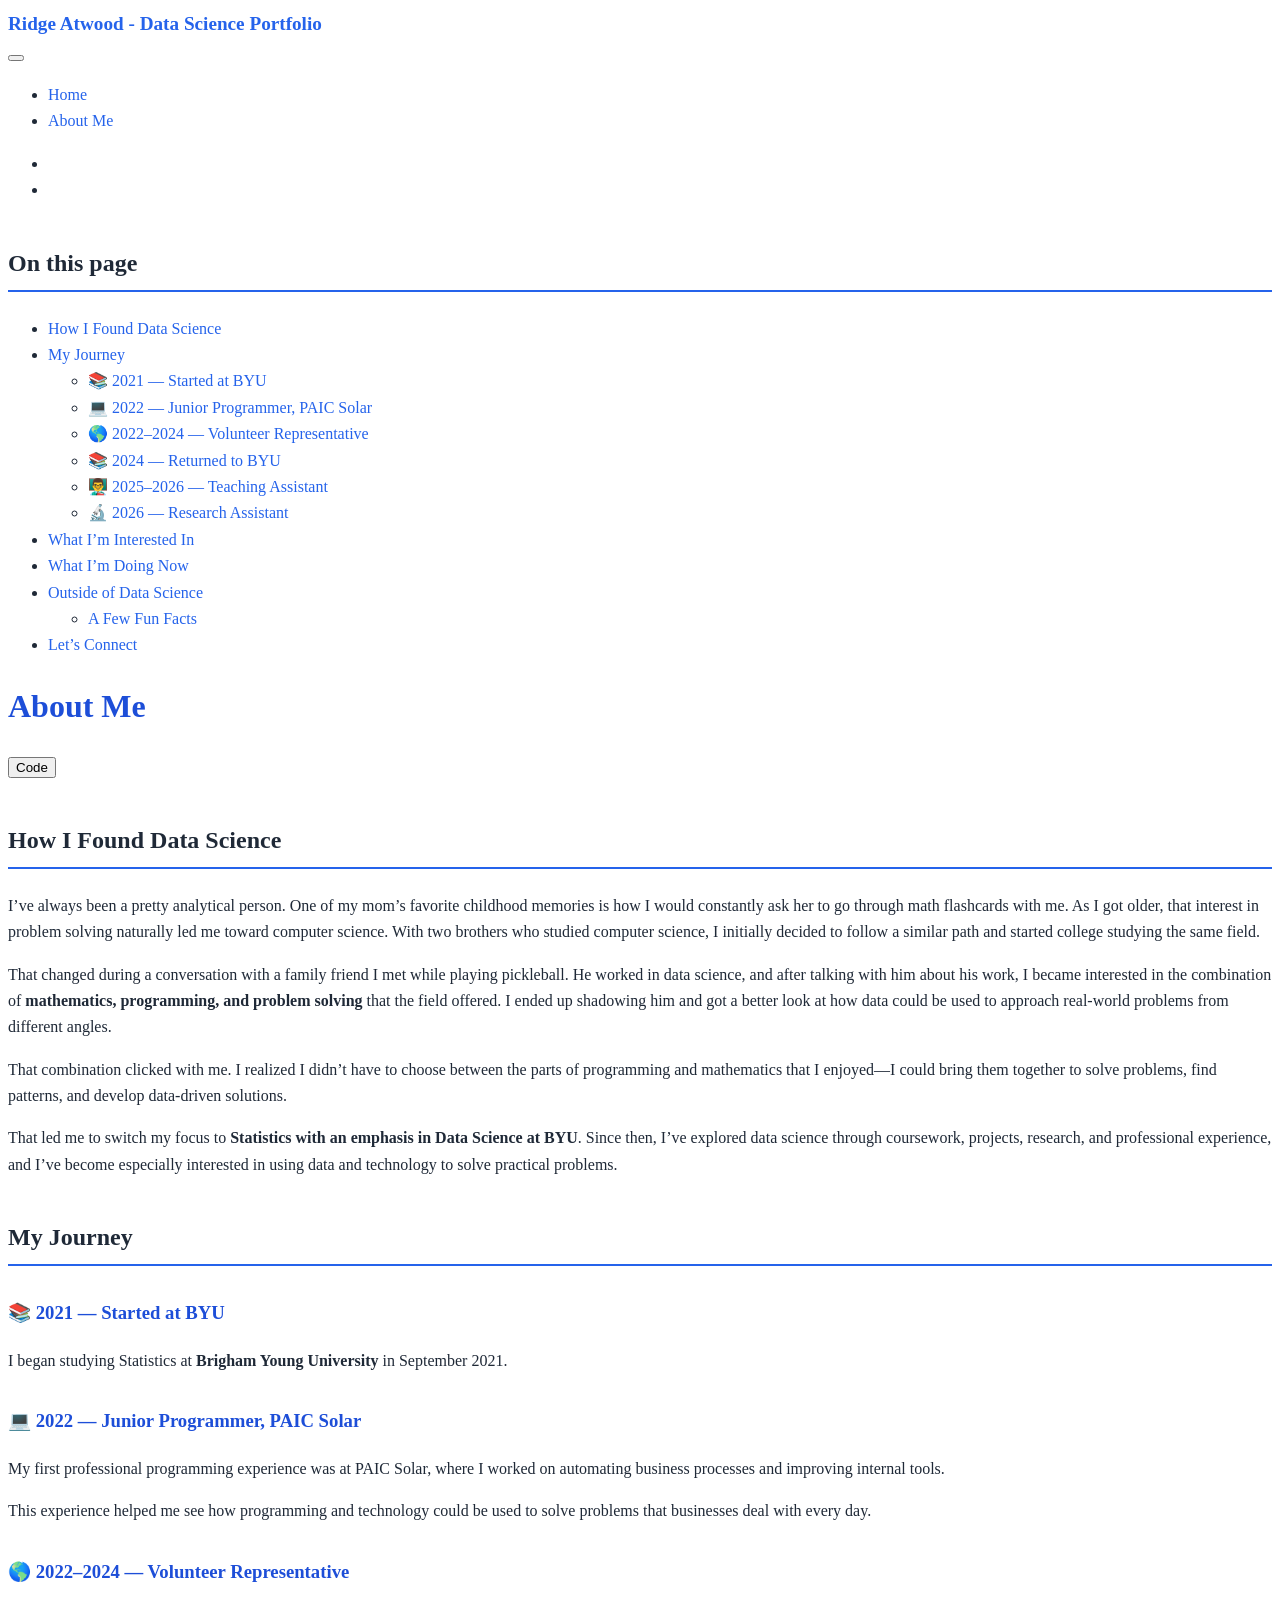
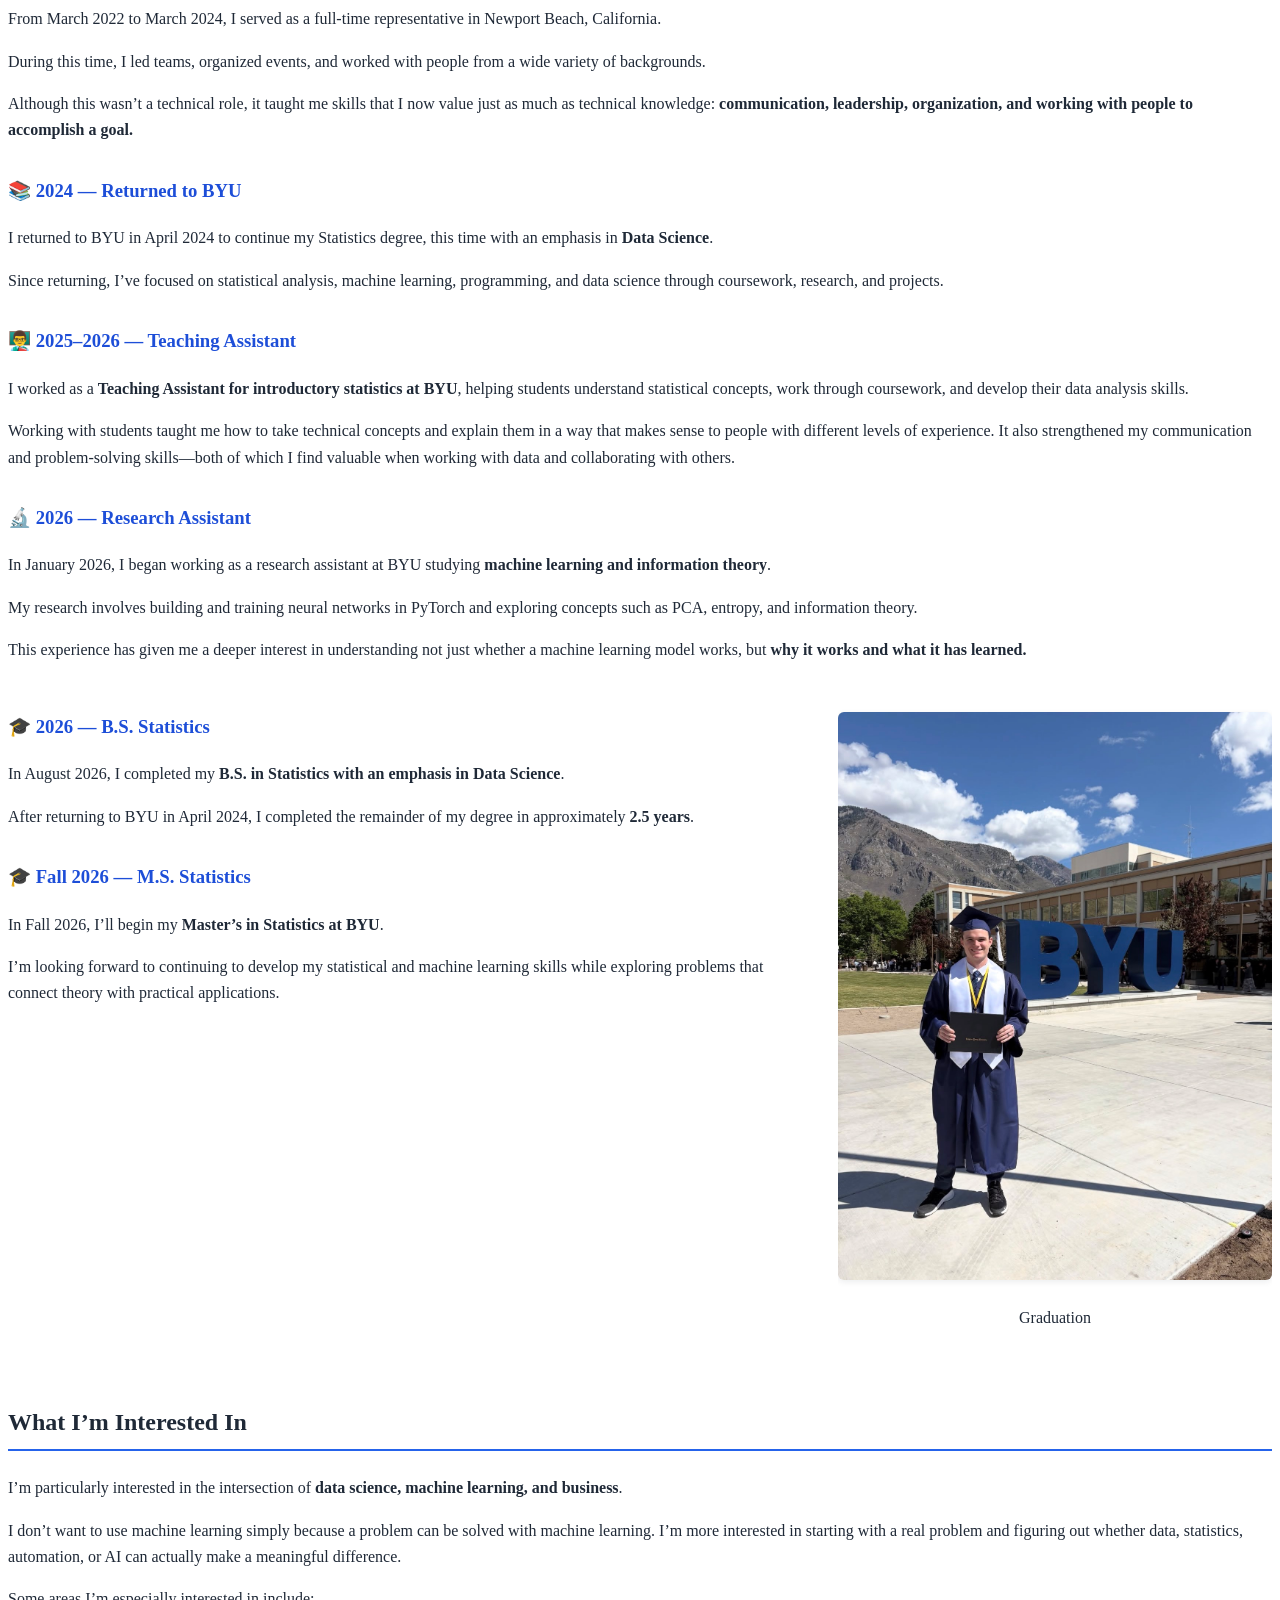
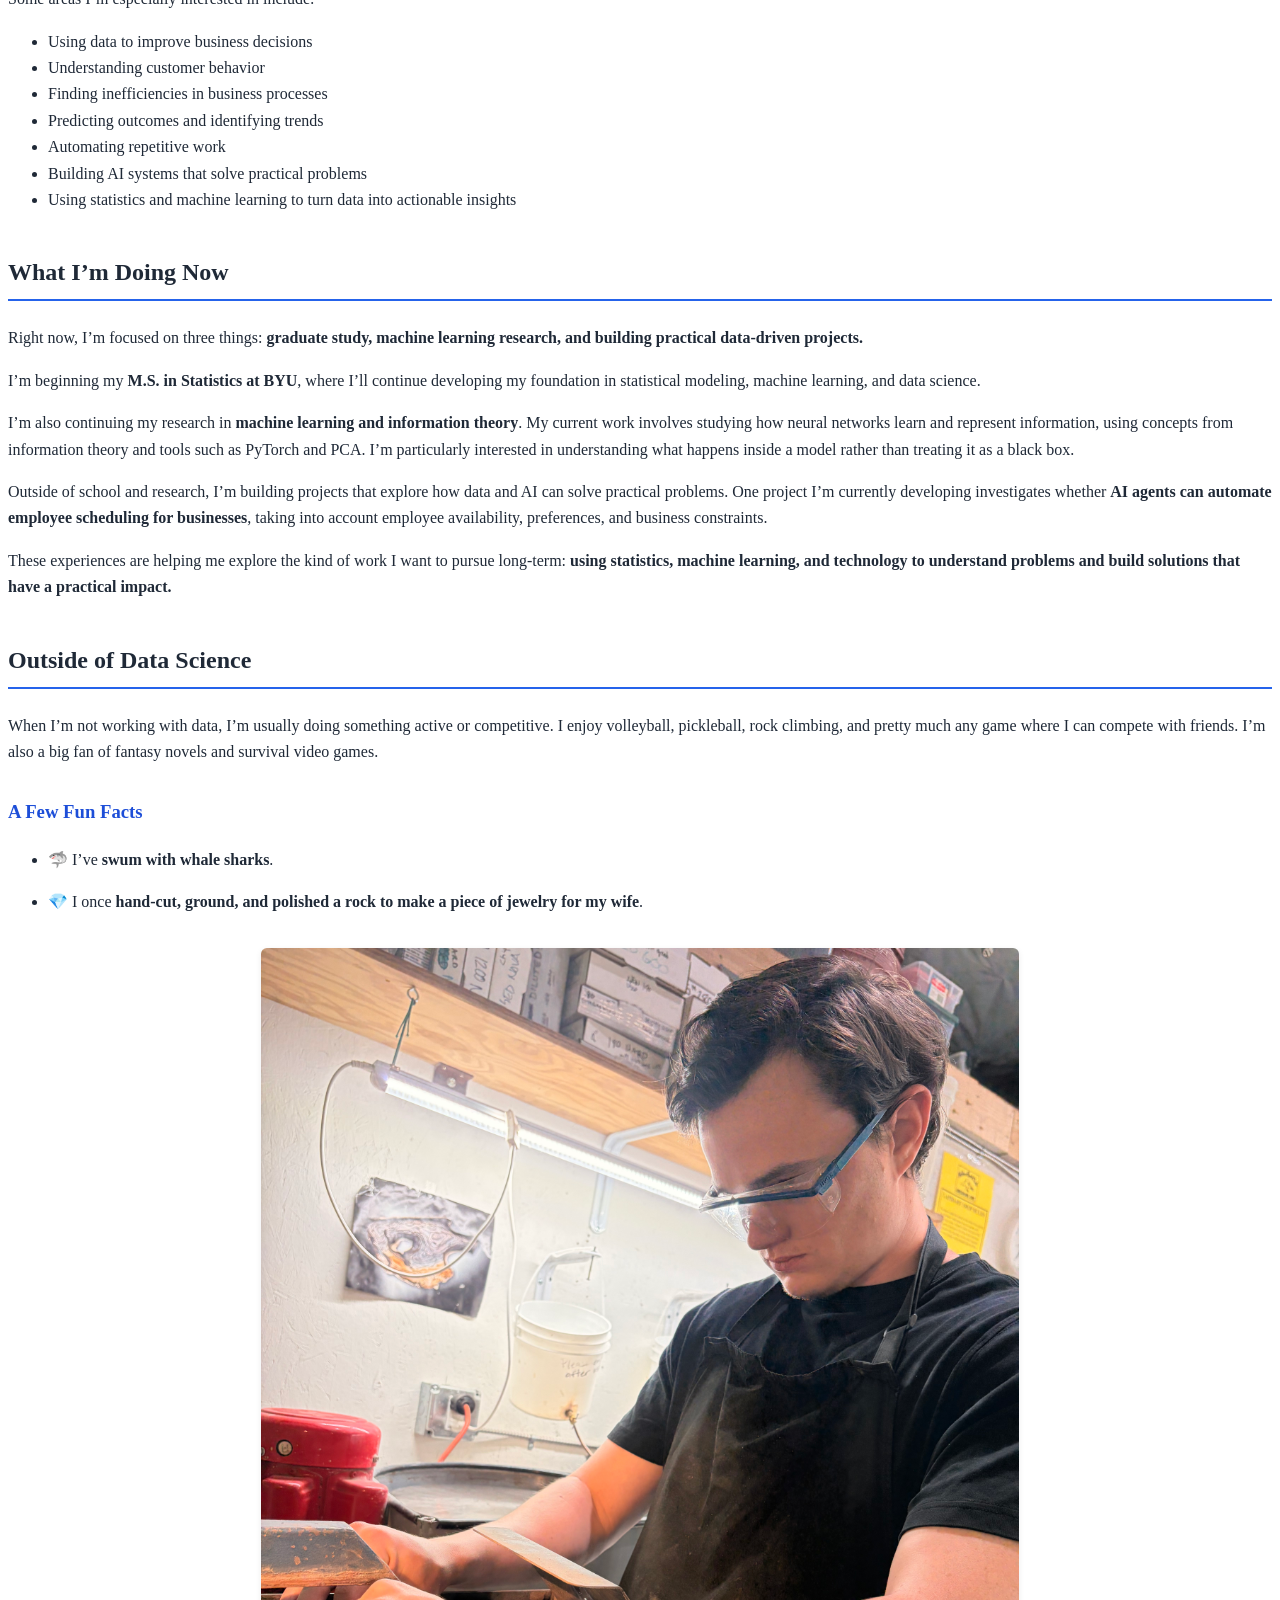
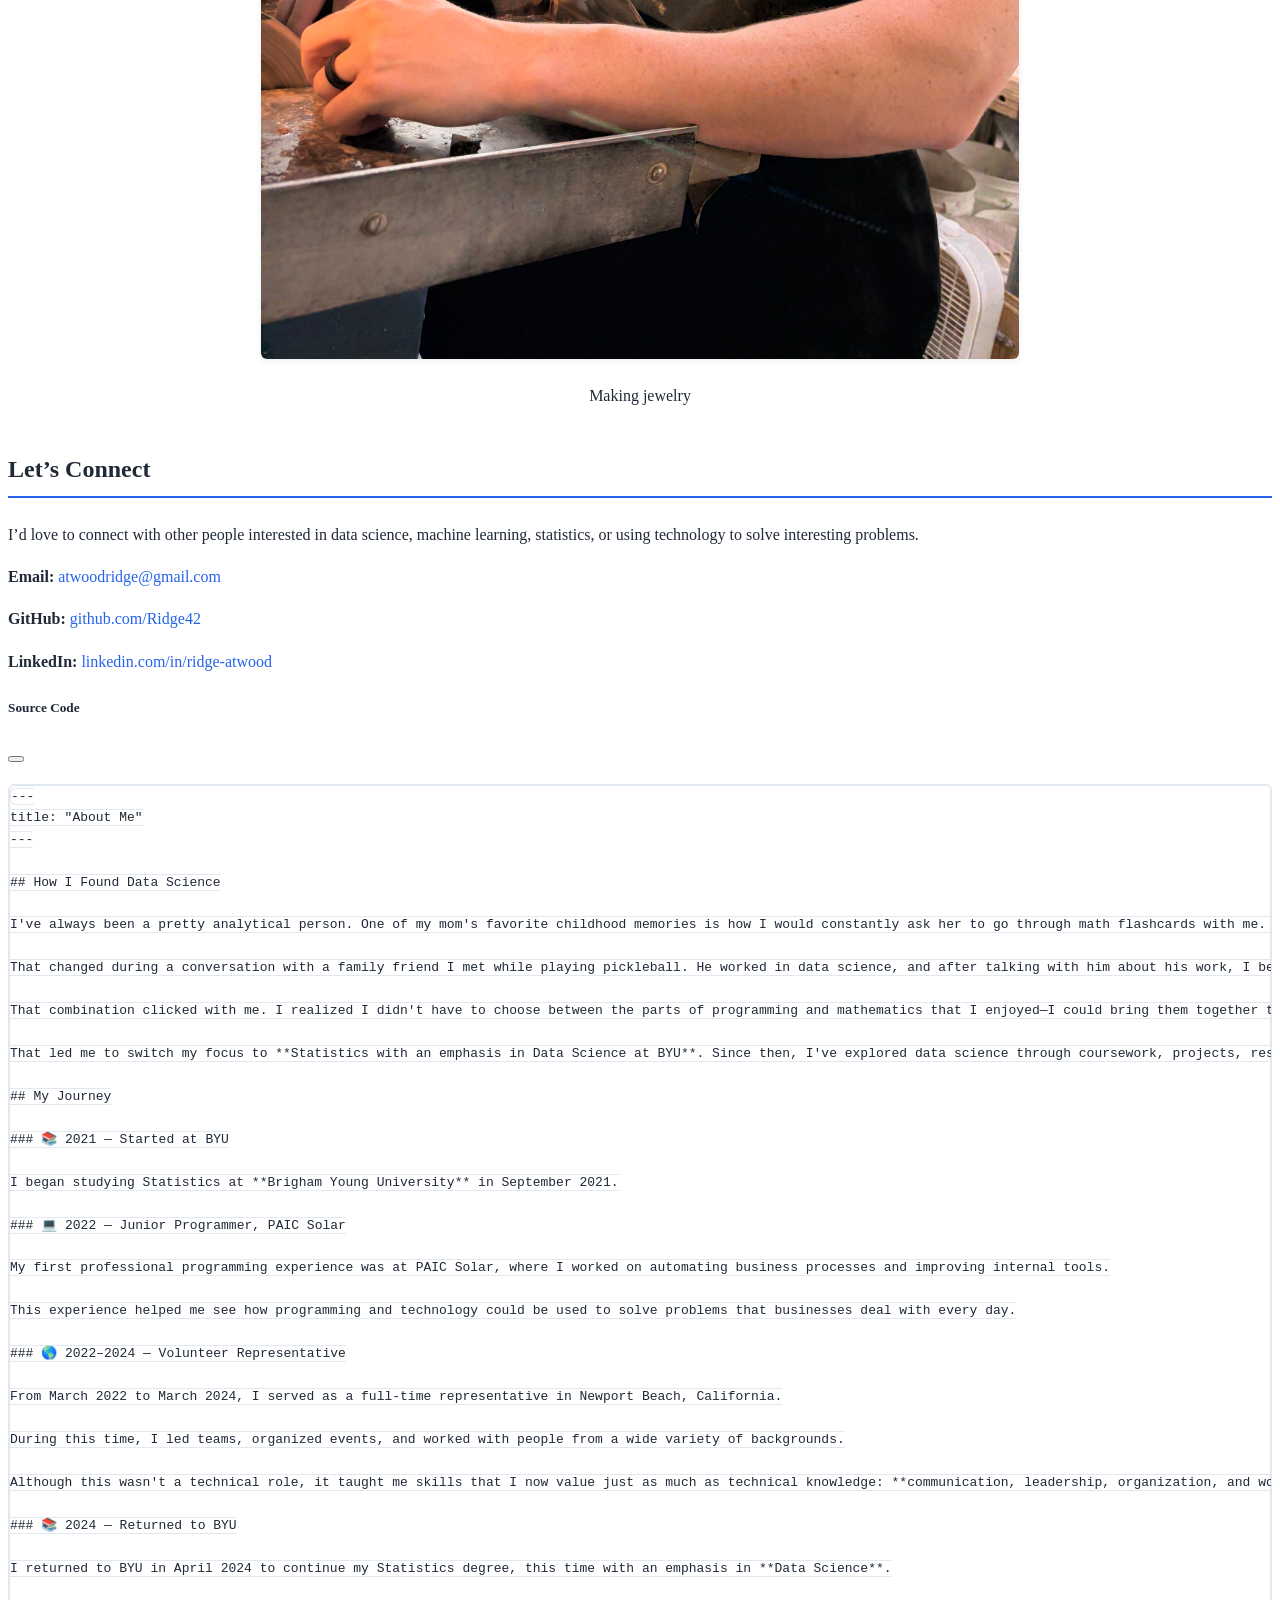
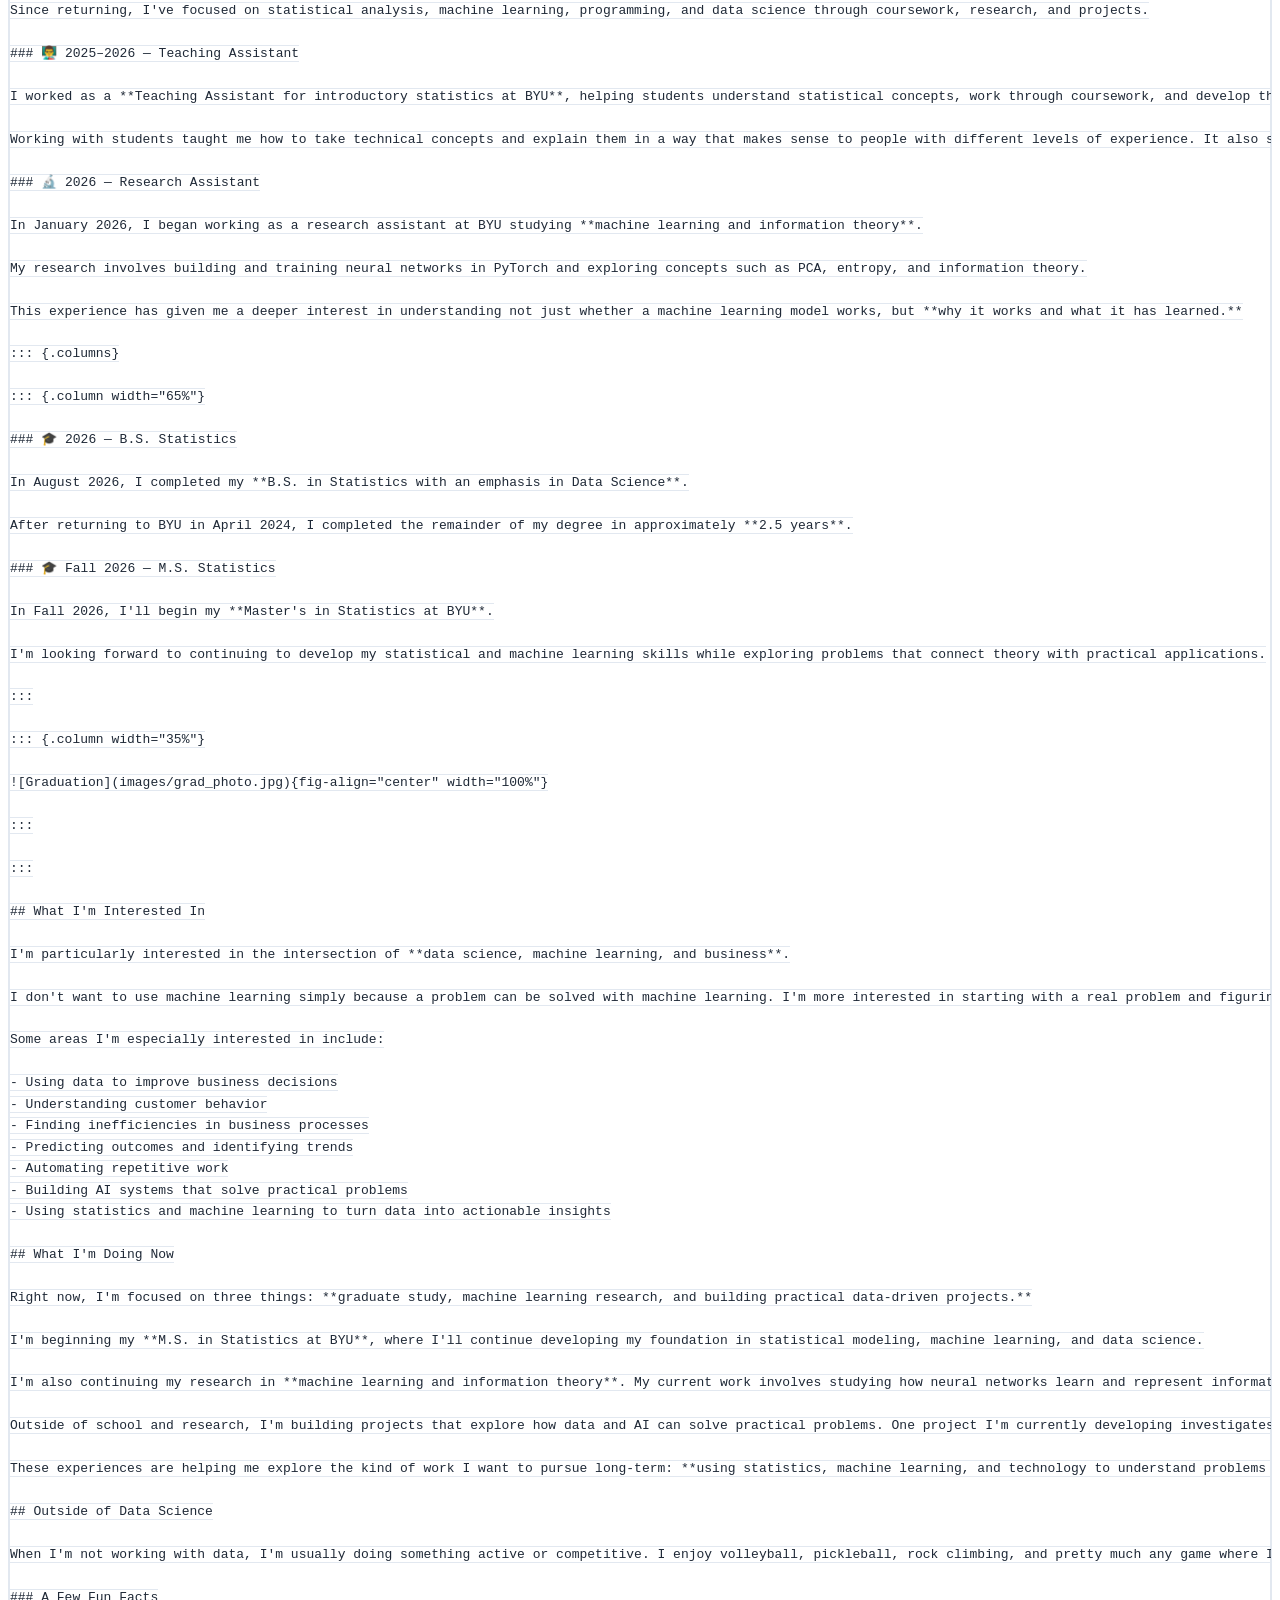
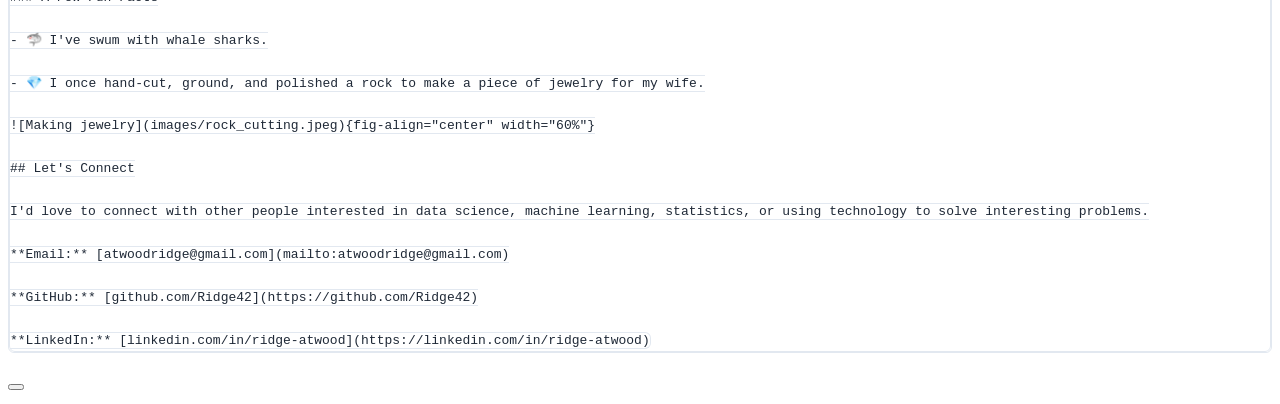
==== commit 5fb3b43c: "added photos" ====
--- a/docs/about.html
+++ b/docs/about.html
@@ -172,8 +172,6 @@
   <li><a href="#returned-to-byu" id="toc-returned-to-byu" class="nav-link" data-scroll-target="#returned-to-byu">📚 2024 — Returned to BYU</a></li>
   <li><a href="#teaching-assistant" id="toc-teaching-assistant" class="nav-link" data-scroll-target="#teaching-assistant">👨‍🏫 2025–2026 — Teaching Assistant</a></li>
   <li><a href="#research-assistant" id="toc-research-assistant" class="nav-link" data-scroll-target="#research-assistant">🔬 2026 — Research Assistant</a></li>
-  <li><a href="#b.s.-statistics" id="toc-b.s.-statistics" class="nav-link" data-scroll-target="#b.s.-statistics">🎓 2026 — B.S. Statistics</a></li>
-  <li><a href="#fall-2026-m.s.-statistics" id="toc-fall-2026-m.s.-statistics" class="nav-link" data-scroll-target="#fall-2026-m.s.-statistics">🎓 Fall 2026 — M.S. Statistics</a></li>
   </ul></li>
   <li><a href="#what-im-interested-in" id="toc-what-im-interested-in" class="nav-link" data-scroll-target="#what-im-interested-in">What I’m Interested In</a></li>
   <li><a href="#what-im-doing-now" id="toc-what-im-doing-now" class="nav-link" data-scroll-target="#what-im-doing-now">What I’m Doing Now</a></li>
@@ -247,27 +245,27 @@
 <p>My research involves building and training neural networks in PyTorch and exploring concepts such as PCA, entropy, and information theory.</p>
 <p>This experience has given me a deeper interest in understanding not just whether a machine learning model works, but <strong>why it works and what it has learned.</strong></p>
 </section>
+<div class="columns">
+<div class="column" style="width:65%;">
 <section id="b.s.-statistics" class="level3">
 <h3 class="anchored" data-anchor-id="b.s.-statistics">🎓 2026 — B.S. Statistics</h3>
-<div class="columns">
-<div class="column" style="width:60%;">
 <p>In August 2026, I completed my <strong>B.S. in Statistics with an emphasis in Data Science</strong>.</p>
 <p>After returning to BYU in April 2024, I completed the remainder of my degree in approximately <strong>2.5 years</strong>.</p>
-</div><div class="column" style="width:40%;">
+</section>
+<section id="fall-2026-m.s.-statistics" class="level3">
+<h3 class="anchored" data-anchor-id="fall-2026-m.s.-statistics">🎓 Fall 2026 — M.S. Statistics</h3>
+<p>In Fall 2026, I’ll begin my <strong>Master’s in Statistics at BYU</strong>.</p>
+<p>I’m looking forward to continuing to develop my statistical and machine learning skills while exploring problems that connect theory with practical applications.</p>
+</section>
+</div><div class="column" style="width:35%;">
 <div class="quarto-figure quarto-figure-center">
 <figure class="figure">
-<p><img src="images/graduation.jpg" class="img-fluid figure-img" style="width:100.0%"></p>
+<p><img src="images/grad_photo.jpg" class="img-fluid figure-img" style="width:100.0%"></p>
 <figcaption>Graduation</figcaption>
 </figure>
 </div>
 </div>
 </div>
-</section>
-<section id="fall-2026-m.s.-statistics" class="level3">
-<h3 class="anchored" data-anchor-id="fall-2026-m.s.-statistics">🎓 Fall 2026 — M.S. Statistics</h3>
-<p>In Fall 2026, I’ll begin my <strong>Master’s in Statistics at BYU</strong>.</p>
-<p>I’m looking forward to continuing to develop my statistical and machine learning skills while exploring problems that connect theory with practical applications.</p>
-</section>
 </section>
 <section id="what-im-interested-in" class="level2">
 <h2 class="anchored" data-anchor-id="what-im-interested-in">What I’m Interested In</h2>
@@ -297,20 +295,15 @@
 <p>When I’m not working with data, I’m usually doing something active or competitive. I enjoy volleyball, pickleball, rock climbing, and pretty much any game where I can compete with friends. I’m also a big fan of fantasy novels and survival video games.</p>
 <section id="a-few-fun-facts" class="level3">
 <h3 class="anchored" data-anchor-id="a-few-fun-facts">A Few Fun Facts</h3>
-<div class="columns">
-<div class="column" style="width:60%;">
 <ul>
 <li><p>🦈 I’ve <strong>swum with whale sharks</strong>.</p></li>
 <li><p>💎 I once <strong>hand-cut, ground, and polished a rock to make a piece of jewelry for my wife</strong>.</p></li>
 </ul>
-</div><div class="column" style="width:40%;">
 <div class="quarto-figure quarto-figure-center">
 <figure class="figure">
-<p><img src="images/jewelry.jpg" class="img-fluid figure-img" style="width:100.0%"></p>
+<p><img src="images/rock_cutting.jpeg" class="img-fluid figure-img" style="width:60.0%"></p>
 <figcaption>Making jewelry</figcaption>
 </figure>
-</div>
-</div>
 </div>
 </section>
 </section>
@@ -832,31 +825,31 @@
 <span id="cb1-52"><a href="#cb1-52" aria-hidden="true" tabindex="-1"></a></span>
 <span id="cb1-53"><a href="#cb1-53" aria-hidden="true" tabindex="-1"></a>This experience has given me a deeper interest in understanding not just whether a machine learning model works, but **why it works and what it has learned.**</span>
 <span id="cb1-54"><a href="#cb1-54" aria-hidden="true" tabindex="-1"></a></span>
-<span id="cb1-55"><a href="#cb1-55" aria-hidden="true" tabindex="-1"></a><span class="fu">### 🎓 2026 — B.S. Statistics</span></span>
+<span id="cb1-55"><a href="#cb1-55" aria-hidden="true" tabindex="-1"></a>::: {.columns}</span>
 <span id="cb1-56"><a href="#cb1-56" aria-hidden="true" tabindex="-1"></a></span>
-<span id="cb1-57"><a href="#cb1-57" aria-hidden="true" tabindex="-1"></a>::: {.columns}</span>
+<span id="cb1-57"><a href="#cb1-57" aria-hidden="true" tabindex="-1"></a>::: {.column width="65%"}</span>
 <span id="cb1-58"><a href="#cb1-58" aria-hidden="true" tabindex="-1"></a></span>
-<span id="cb1-59"><a href="#cb1-59" aria-hidden="true" tabindex="-1"></a>::: {.column width="60%"}</span>
+<span id="cb1-59"><a href="#cb1-59" aria-hidden="true" tabindex="-1"></a><span class="fu">### 🎓 2026 — B.S. Statistics</span></span>
 <span id="cb1-60"><a href="#cb1-60" aria-hidden="true" tabindex="-1"></a></span>
 <span id="cb1-61"><a href="#cb1-61" aria-hidden="true" tabindex="-1"></a>In August 2026, I completed my **B.S. in Statistics with an emphasis in Data Science**.</span>
 <span id="cb1-62"><a href="#cb1-62" aria-hidden="true" tabindex="-1"></a></span>
 <span id="cb1-63"><a href="#cb1-63" aria-hidden="true" tabindex="-1"></a>After returning to BYU in April 2024, I completed the remainder of my degree in approximately **2.5 years**.</span>
 <span id="cb1-64"><a href="#cb1-64" aria-hidden="true" tabindex="-1"></a></span>
-<span id="cb1-65"><a href="#cb1-65" aria-hidden="true" tabindex="-1"></a>:::</span>
+<span id="cb1-65"><a href="#cb1-65" aria-hidden="true" tabindex="-1"></a><span class="fu">### 🎓 Fall 2026 — M.S. Statistics</span></span>
 <span id="cb1-66"><a href="#cb1-66" aria-hidden="true" tabindex="-1"></a></span>
-<span id="cb1-67"><a href="#cb1-67" aria-hidden="true" tabindex="-1"></a>::: {.column width="40%"}</span>
+<span id="cb1-67"><a href="#cb1-67" aria-hidden="true" tabindex="-1"></a>In Fall 2026, I'll begin my **Master's in Statistics at BYU**.</span>
 <span id="cb1-68"><a href="#cb1-68" aria-hidden="true" tabindex="-1"></a></span>
-<span id="cb1-69"><a href="#cb1-69" aria-hidden="true" tabindex="-1"></a><span class="al">![Graduation](images/graduation.jpg)</span>{fig-align="center" width="100%"}</span>
+<span id="cb1-69"><a href="#cb1-69" aria-hidden="true" tabindex="-1"></a>I'm looking forward to continuing to develop my statistical and machine learning skills while exploring problems that connect theory with practical applications.</span>
 <span id="cb1-70"><a href="#cb1-70" aria-hidden="true" tabindex="-1"></a></span>
 <span id="cb1-71"><a href="#cb1-71" aria-hidden="true" tabindex="-1"></a>:::</span>
 <span id="cb1-72"><a href="#cb1-72" aria-hidden="true" tabindex="-1"></a></span>
-<span id="cb1-73"><a href="#cb1-73" aria-hidden="true" tabindex="-1"></a>:::</span>
+<span id="cb1-73"><a href="#cb1-73" aria-hidden="true" tabindex="-1"></a>::: {.column width="35%"}</span>
 <span id="cb1-74"><a href="#cb1-74" aria-hidden="true" tabindex="-1"></a></span>
-<span id="cb1-75"><a href="#cb1-75" aria-hidden="true" tabindex="-1"></a><span class="fu">### 🎓 Fall 2026 — M.S. Statistics</span></span>
+<span id="cb1-75"><a href="#cb1-75" aria-hidden="true" tabindex="-1"></a><span class="al">![Graduation](images/grad_photo.jpg)</span>{fig-align="center" width="100%"}</span>
 <span id="cb1-76"><a href="#cb1-76" aria-hidden="true" tabindex="-1"></a></span>
-<span id="cb1-77"><a href="#cb1-77" aria-hidden="true" tabindex="-1"></a>In Fall 2026, I'll begin my **Master's in Statistics at BYU**.</span>
+<span id="cb1-77"><a href="#cb1-77" aria-hidden="true" tabindex="-1"></a>:::</span>
 <span id="cb1-78"><a href="#cb1-78" aria-hidden="true" tabindex="-1"></a></span>
-<span id="cb1-79"><a href="#cb1-79" aria-hidden="true" tabindex="-1"></a>I'm looking forward to continuing to develop my statistical and machine learning skills while exploring problems that connect theory with practical applications.</span>
+<span id="cb1-79"><a href="#cb1-79" aria-hidden="true" tabindex="-1"></a>:::</span>
 <span id="cb1-80"><a href="#cb1-80" aria-hidden="true" tabindex="-1"></a></span>
 <span id="cb1-81"><a href="#cb1-81" aria-hidden="true" tabindex="-1"></a><span class="fu">## What I'm Interested In</span></span>
 <span id="cb1-82"><a href="#cb1-82" aria-hidden="true" tabindex="-1"></a></span>
@@ -892,33 +885,21 @@
 <span id="cb1-112"><a href="#cb1-112" aria-hidden="true" tabindex="-1"></a></span>
 <span id="cb1-113"><a href="#cb1-113" aria-hidden="true" tabindex="-1"></a><span class="fu">### A Few Fun Facts</span></span>
 <span id="cb1-114"><a href="#cb1-114" aria-hidden="true" tabindex="-1"></a></span>
-<span id="cb1-115"><a href="#cb1-115" aria-hidden="true" tabindex="-1"></a>::: {.columns}</span>
+<span id="cb1-115"><a href="#cb1-115" aria-hidden="true" tabindex="-1"></a><span class="ss">- </span>🦈 I've swum with whale sharks.</span>
 <span id="cb1-116"><a href="#cb1-116" aria-hidden="true" tabindex="-1"></a></span>
-<span id="cb1-117"><a href="#cb1-117" aria-hidden="true" tabindex="-1"></a>::: {.column width="60%"}</span>
+<span id="cb1-117"><a href="#cb1-117" aria-hidden="true" tabindex="-1"></a><span class="ss">- </span>💎 I once hand-cut, ground, and polished a rock to make a piece of jewelry for my wife.</span>
 <span id="cb1-118"><a href="#cb1-118" aria-hidden="true" tabindex="-1"></a></span>
-<span id="cb1-119"><a href="#cb1-119" aria-hidden="true" tabindex="-1"></a><span class="ss">- </span>🦈 I've **swum with whale sharks**.</span>
+<span id="cb1-119"><a href="#cb1-119" aria-hidden="true" tabindex="-1"></a><span class="al">![Making jewelry](images/rock_cutting.jpeg)</span>{fig-align="center" width="60%"}</span>
 <span id="cb1-120"><a href="#cb1-120" aria-hidden="true" tabindex="-1"></a></span>
-<span id="cb1-121"><a href="#cb1-121" aria-hidden="true" tabindex="-1"></a><span class="ss">- </span>💎 I once **hand-cut, ground, and polished a rock to make a piece of jewelry for my wife**.</span>
+<span id="cb1-121"><a href="#cb1-121" aria-hidden="true" tabindex="-1"></a><span class="fu">## Let's Connect</span></span>
 <span id="cb1-122"><a href="#cb1-122" aria-hidden="true" tabindex="-1"></a></span>
-<span id="cb1-123"><a href="#cb1-123" aria-hidden="true" tabindex="-1"></a>:::</span>
+<span id="cb1-123"><a href="#cb1-123" aria-hidden="true" tabindex="-1"></a>I'd love to connect with other people interested in data science, machine learning, statistics, or using technology to solve interesting problems.</span>
 <span id="cb1-124"><a href="#cb1-124" aria-hidden="true" tabindex="-1"></a></span>
-<span id="cb1-125"><a href="#cb1-125" aria-hidden="true" tabindex="-1"></a>::: {.column width="40%"}</span>
+<span id="cb1-125"><a href="#cb1-125" aria-hidden="true" tabindex="-1"></a>**Email:** <span class="co">[</span><span class="ot">atwoodridge@gmail.com</span><span class="co">](mailto:atwoodridge@gmail.com)</span></span>
 <span id="cb1-126"><a href="#cb1-126" aria-hidden="true" tabindex="-1"></a></span>
-<span id="cb1-127"><a href="#cb1-127" aria-hidden="true" tabindex="-1"></a><span class="al">![Making jewelry](images/jewelry.jpg)</span>{fig-align="center" width="100%"}</span>
+<span id="cb1-127"><a href="#cb1-127" aria-hidden="true" tabindex="-1"></a>**GitHub:** <span class="co">[</span><span class="ot">github.com/Ridge42</span><span class="co">](https://github.com/Ridge42)</span></span>
 <span id="cb1-128"><a href="#cb1-128" aria-hidden="true" tabindex="-1"></a></span>
-<span id="cb1-129"><a href="#cb1-129" aria-hidden="true" tabindex="-1"></a>:::</span>
-<span id="cb1-130"><a href="#cb1-130" aria-hidden="true" tabindex="-1"></a></span>
-<span id="cb1-131"><a href="#cb1-131" aria-hidden="true" tabindex="-1"></a>:::</span>
-<span id="cb1-132"><a href="#cb1-132" aria-hidden="true" tabindex="-1"></a></span>
-<span id="cb1-133"><a href="#cb1-133" aria-hidden="true" tabindex="-1"></a><span class="fu">## Let's Connect</span></span>
-<span id="cb1-134"><a href="#cb1-134" aria-hidden="true" tabindex="-1"></a></span>
-<span id="cb1-135"><a href="#cb1-135" aria-hidden="true" tabindex="-1"></a>I'd love to connect with other people interested in data science, machine learning, statistics, or using technology to solve interesting problems.</span>
-<span id="cb1-136"><a href="#cb1-136" aria-hidden="true" tabindex="-1"></a></span>
-<span id="cb1-137"><a href="#cb1-137" aria-hidden="true" tabindex="-1"></a>**Email:** <span class="co">[</span><span class="ot">atwoodridge@gmail.com</span><span class="co">](mailto:atwoodridge@gmail.com)</span></span>
-<span id="cb1-138"><a href="#cb1-138" aria-hidden="true" tabindex="-1"></a></span>
-<span id="cb1-139"><a href="#cb1-139" aria-hidden="true" tabindex="-1"></a>**GitHub:** <span class="co">[</span><span class="ot">github.com/Ridge42</span><span class="co">](https://github.com/Ridge42)</span></span>
-<span id="cb1-140"><a href="#cb1-140" aria-hidden="true" tabindex="-1"></a></span>
-<span id="cb1-141"><a href="#cb1-141" aria-hidden="true" tabindex="-1"></a>**LinkedIn:** <span class="co">[</span><span class="ot">linkedin.com/in/ridge-atwood</span><span class="co">](https://linkedin.com/in/ridge-atwood)</span></span></code></pre></div><button title="Copy to Clipboard" class="code-copy-button" data-in-quarto-modal=""><i class="bi"></i></button></div>
+<span id="cb1-129"><a href="#cb1-129" aria-hidden="true" tabindex="-1"></a>**LinkedIn:** <span class="co">[</span><span class="ot">linkedin.com/in/ridge-atwood</span><span class="co">](https://linkedin.com/in/ridge-atwood)</span></span></code></pre></div><button title="Copy to Clipboard" class="code-copy-button" data-in-quarto-modal=""><i class="bi"></i></button></div>
 </div></div></div></div></div>
 </div> <!-- /content -->
 
--- a/docs/styles.css
+++ b/docs/styles.css
@@ -0,0 +1,393 @@
+/* =========================================================
+   Ridge Atwood — Data Science Portfolio
+   ========================================================= */
+
+/* ---------------------------------------------------------
+   Color Scheme
+   --------------------------------------------------------- */
+
+:root {
+  --primary-color: #2563eb;
+  --primary-dark: #1d4ed8;
+  --primary-light: #eff6ff;
+
+  --text-color: #1f2937;
+  --muted-text: #64748b;
+
+  --light-gray: #f8fafc;
+  --border-color: #e2e8f0;
+  --white: #ffffff;
+}
+
+
+/* ---------------------------------------------------------
+   General
+   --------------------------------------------------------- */
+
+body {
+  color: var(--text-color);
+  line-height: 1.65;
+}
+
+a {
+  color: var(--primary-color);
+  text-decoration: none;
+  font-weight: 500;
+}
+
+a:hover {
+  color: var(--primary-dark);
+  text-decoration: underline;
+}
+
+
+/* ---------------------------------------------------------
+   Navigation
+   --------------------------------------------------------- */
+
+.navbar-brand {
+  font-weight: 700;
+  font-size: 1.2rem;
+}
+
+.navbar-nav .nav-link {
+  font-weight: 500;
+}
+
+.navbar-nav .nav-link:hover {
+  color: var(--primary-color);
+}
+
+
+/* ---------------------------------------------------------
+   Main Headings
+   --------------------------------------------------------- */
+
+h1 {
+  color: var(--primary-dark);
+  font-weight: 700;
+}
+
+h2 {
+  margin-top: 2.5rem;
+  margin-bottom: 1.5rem;
+  font-weight: 700;
+  border-bottom: 2px solid var(--primary-color);
+  padding-bottom: 0.4rem;
+}
+
+h3 {
+  color: var(--primary-dark);
+  font-weight: 650;
+  margin-top: 2rem;
+}
+
+h4 {
+  color: var(--primary-dark);
+}
+
+
+/* ---------------------------------------------------------
+   Hero / Introduction
+   --------------------------------------------------------- */
+
+.hero-section {
+  padding: 3rem 0;
+  background: linear-gradient(
+    135deg,
+    var(--primary-color) 0%,
+    var(--primary-dark) 100%
+  );
+  color: white;
+  margin-bottom: 2rem;
+}
+
+.hero-section h1,
+.hero-section h2,
+.hero-section h3 {
+  color: white;
+}
+
+
+/* ---------------------------------------------------------
+   Personal Interests Box
+   --------------------------------------------------------- */
+
+.interest-box {
+  background-color: var(--primary-light);
+  border-left: 4px solid var(--primary-color);
+  border-radius: 8px;
+  padding: 1.25rem 1.5rem;
+  margin-top: 1rem;
+}
+
+.interest-box strong {
+  color: var(--primary-dark);
+}
+
+
+/* ---------------------------------------------------------
+   Project Sections
+   --------------------------------------------------------- */
+
+.project-card {
+  border: 1px solid var(--border-color);
+  border-radius: 8px;
+  padding: 1.5rem;
+  margin-bottom: 1.5rem;
+  transition:
+    box-shadow 0.2s ease,
+    transform 0.2s ease;
+}
+
+.project-card:hover {
+  box-shadow: 0 6px 16px rgba(15, 23, 42, 0.08);
+  transform: translateY(-2px);
+}
+
+.project-card h3 {
+  color: var(--primary-dark);
+  margin-bottom: 0.75rem;
+}
+
+
+/* ---------------------------------------------------------
+   Project Results / Metrics
+   --------------------------------------------------------- */
+
+.result {
+  color: var(--primary-dark);
+  font-weight: 700;
+}
+
+
+/* ---------------------------------------------------------
+   Project Tools
+   --------------------------------------------------------- */
+
+.tools {
+  color: var(--muted-text);
+  font-size: 0.95rem;
+}
+
+
+/* ---------------------------------------------------------
+   Skills — Collapsible Sections
+   --------------------------------------------------------- */
+
+details {
+  margin: 1rem 0;
+  border: 1px solid var(--border-color);
+  border-radius: 8px;
+  background-color: var(--white);
+  overflow: hidden;
+}
+
+details summary {
+  cursor: pointer;
+  padding: 1rem 1.25rem;
+  color: var(--primary-dark);
+  background-color: var(--primary-light);
+  font-size: 1.05rem;
+  font-weight: 600;
+  transition: background-color 0.2s ease;
+}
+
+details summary:hover {
+  background-color: #dbeafe;
+}
+
+details[open] summary {
+  border-bottom: 1px solid var(--border-color);
+}
+
+
+/* Skills tables */
+
+details table {
+  margin: 0;
+  width: 100%;
+}
+
+details th {
+  background-color: var(--primary-color);
+  color: white;
+}
+
+details td,
+details th {
+  padding: 0.65rem 0.8rem;
+}
+
+
+/* ---------------------------------------------------------
+   Skills Grid
+   --------------------------------------------------------- */
+
+.skills-grid {
+  display: grid;
+  grid-template-columns: repeat(
+    auto-fit,
+    minmax(220px, 1fr)
+  );
+  gap: 1rem;
+  margin: 2rem 0;
+}
+
+.skill-category {
+  background-color: var(--light-gray);
+  padding: 1rem;
+  border-radius: 8px;
+  border-left: 4px solid var(--primary-color);
+}
+
+.skill-category h4 {
+  color: var(--primary-dark);
+  margin-bottom: 0.5rem;
+}
+
+
+/* ---------------------------------------------------------
+   Let's Connect
+   --------------------------------------------------------- */
+
+.connect-box {
+  background-color: var(--primary-light);
+  border-left: 4px solid var(--primary-color);
+  border-radius: 8px;
+  padding: 1.25rem 1.5rem;
+  margin: 1rem 0 2rem 0;
+}
+
+.connect-box a {
+  font-weight: 600;
+}
+
+
+/* ---------------------------------------------------------
+   Code Blocks
+   --------------------------------------------------------- */
+
+.sourceCode {
+  border-radius: 6px;
+  border: 1px solid var(--border-color);
+}
+
+
+/* ---------------------------------------------------------
+   Figures and Plots
+   --------------------------------------------------------- */
+
+.figure {
+  text-align: center;
+  margin: 2rem 0;
+}
+
+.figure img {
+  max-width: 100%;
+  height: auto;
+  border-radius: 6px;
+  box-shadow: 0 2px 6px rgba(15, 23, 42, 0.08);
+}
+
+.figure-caption {
+  font-style: italic;
+  color: var(--muted-text);
+  margin-top: 0.5rem;
+}
+
+
+/* ---------------------------------------------------------
+   Tables
+   --------------------------------------------------------- */
+
+.table {
+  margin: 1.5rem 0;
+}
+
+.table th {
+  background-color: var(--primary-color);
+  color: white;
+  border: none;
+}
+
+
+/* ---------------------------------------------------------
+   Callout Boxes
+   --------------------------------------------------------- */
+
+.callout {
+  margin: 1.5rem 0;
+  padding: 1rem;
+  border-radius: 6px;
+  border-left: 4px solid var(--primary-color);
+  background-color: var(--primary-light);
+}
+
+.callout-title {
+  font-weight: bold;
+  color: var(--primary-dark);
+  margin-bottom: 0.5rem;
+}
+
+
+/* ---------------------------------------------------------
+   Footer
+   --------------------------------------------------------- */
+
+.footer {
+  margin-top: 3rem;
+  padding: 2rem 0;
+  border-top: 1px solid var(--border-color);
+  text-align: center;
+  color: var(--muted-text);
+}
+
+
+/* ---------------------------------------------------------
+   Responsive Design
+   --------------------------------------------------------- */
+
+@media (max-width: 768px) {
+
+  .hero-section {
+    padding: 2rem 0;
+  }
+
+  .skills-grid {
+    grid-template-columns: 1fr;
+  }
+
+  h1 {
+    font-size: 2rem;
+  }
+
+  h2 {
+    font-size: 1.6rem;
+  }
+
+  .interest-box,
+  .connect-box {
+    padding: 1rem;
+  }
+
+}
+
+
+/* ---------------------------------------------------------
+   Print Styles
+   --------------------------------------------------------- */
+
+@media print {
+
+  .navbar,
+  .footer {
+    display: none;
+  }
+
+  .main-content {
+    margin: 0;
+    padding: 0;
+  }
+
+}
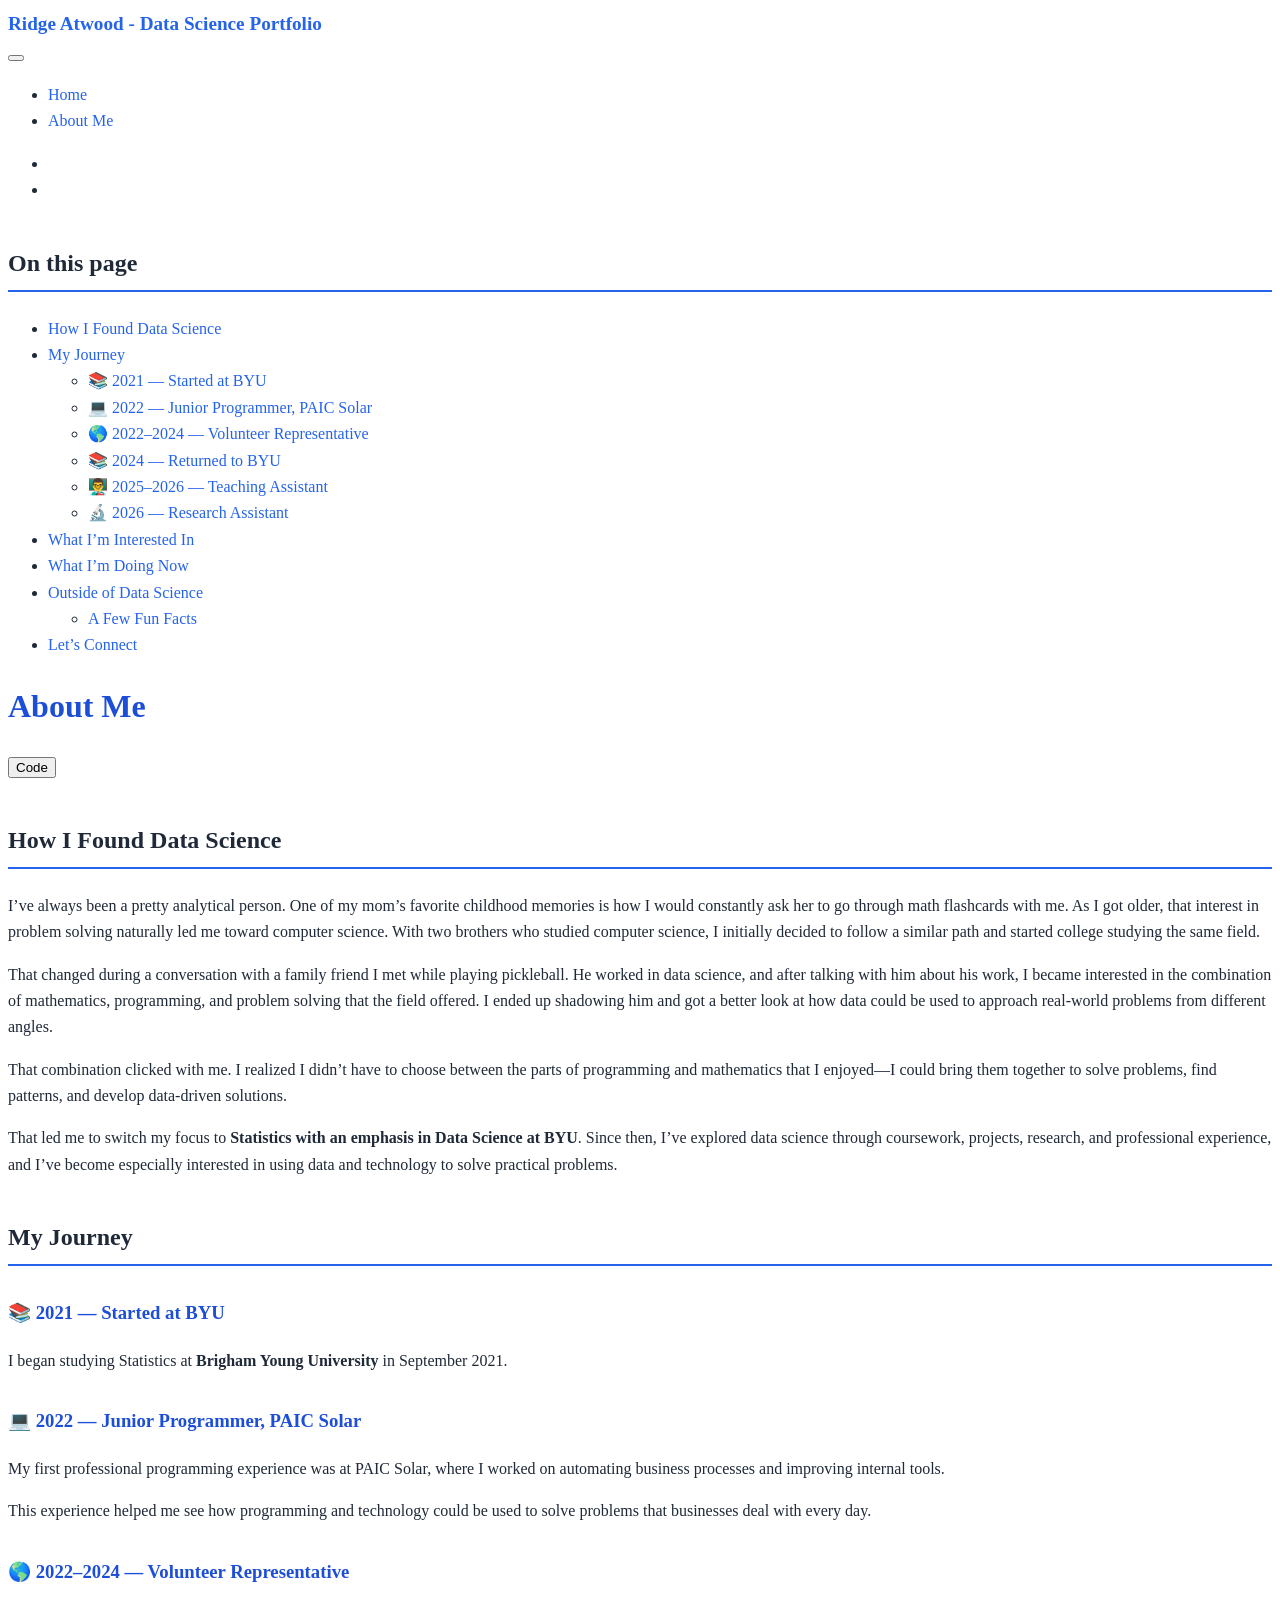
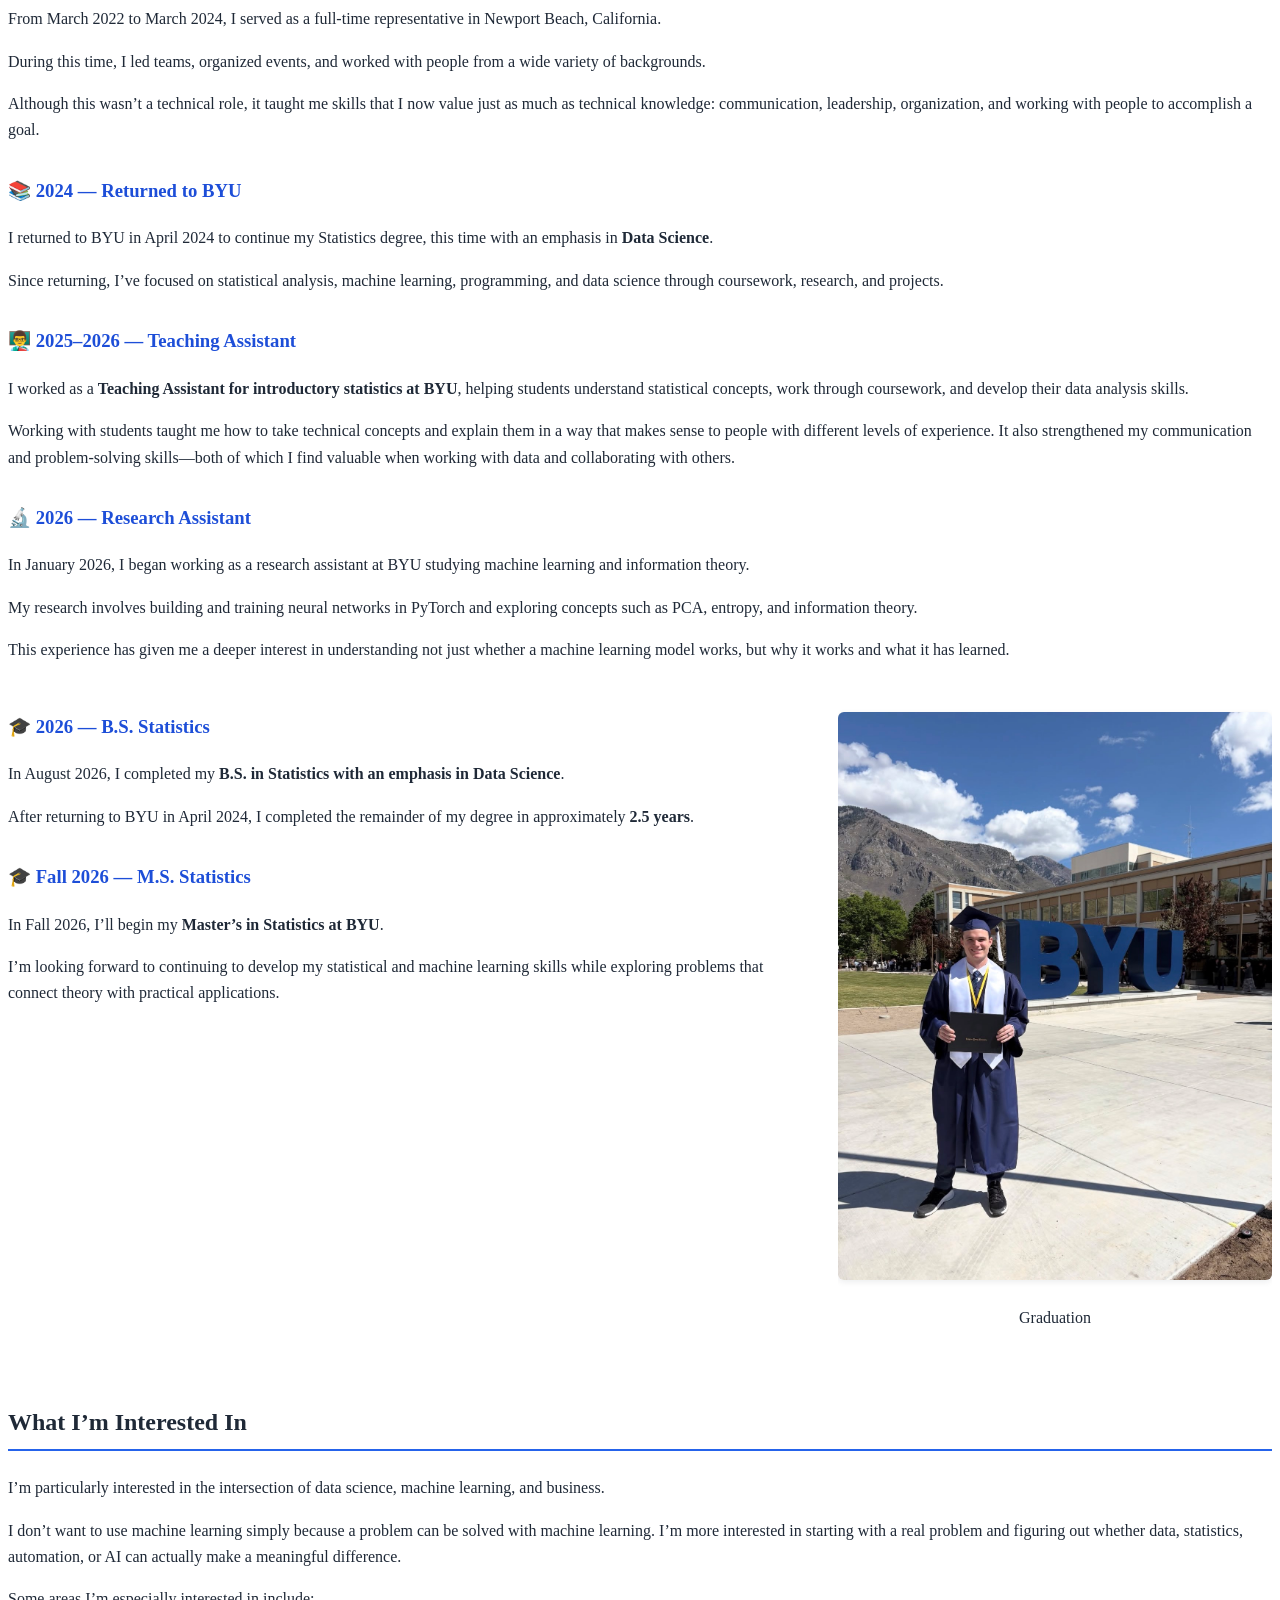
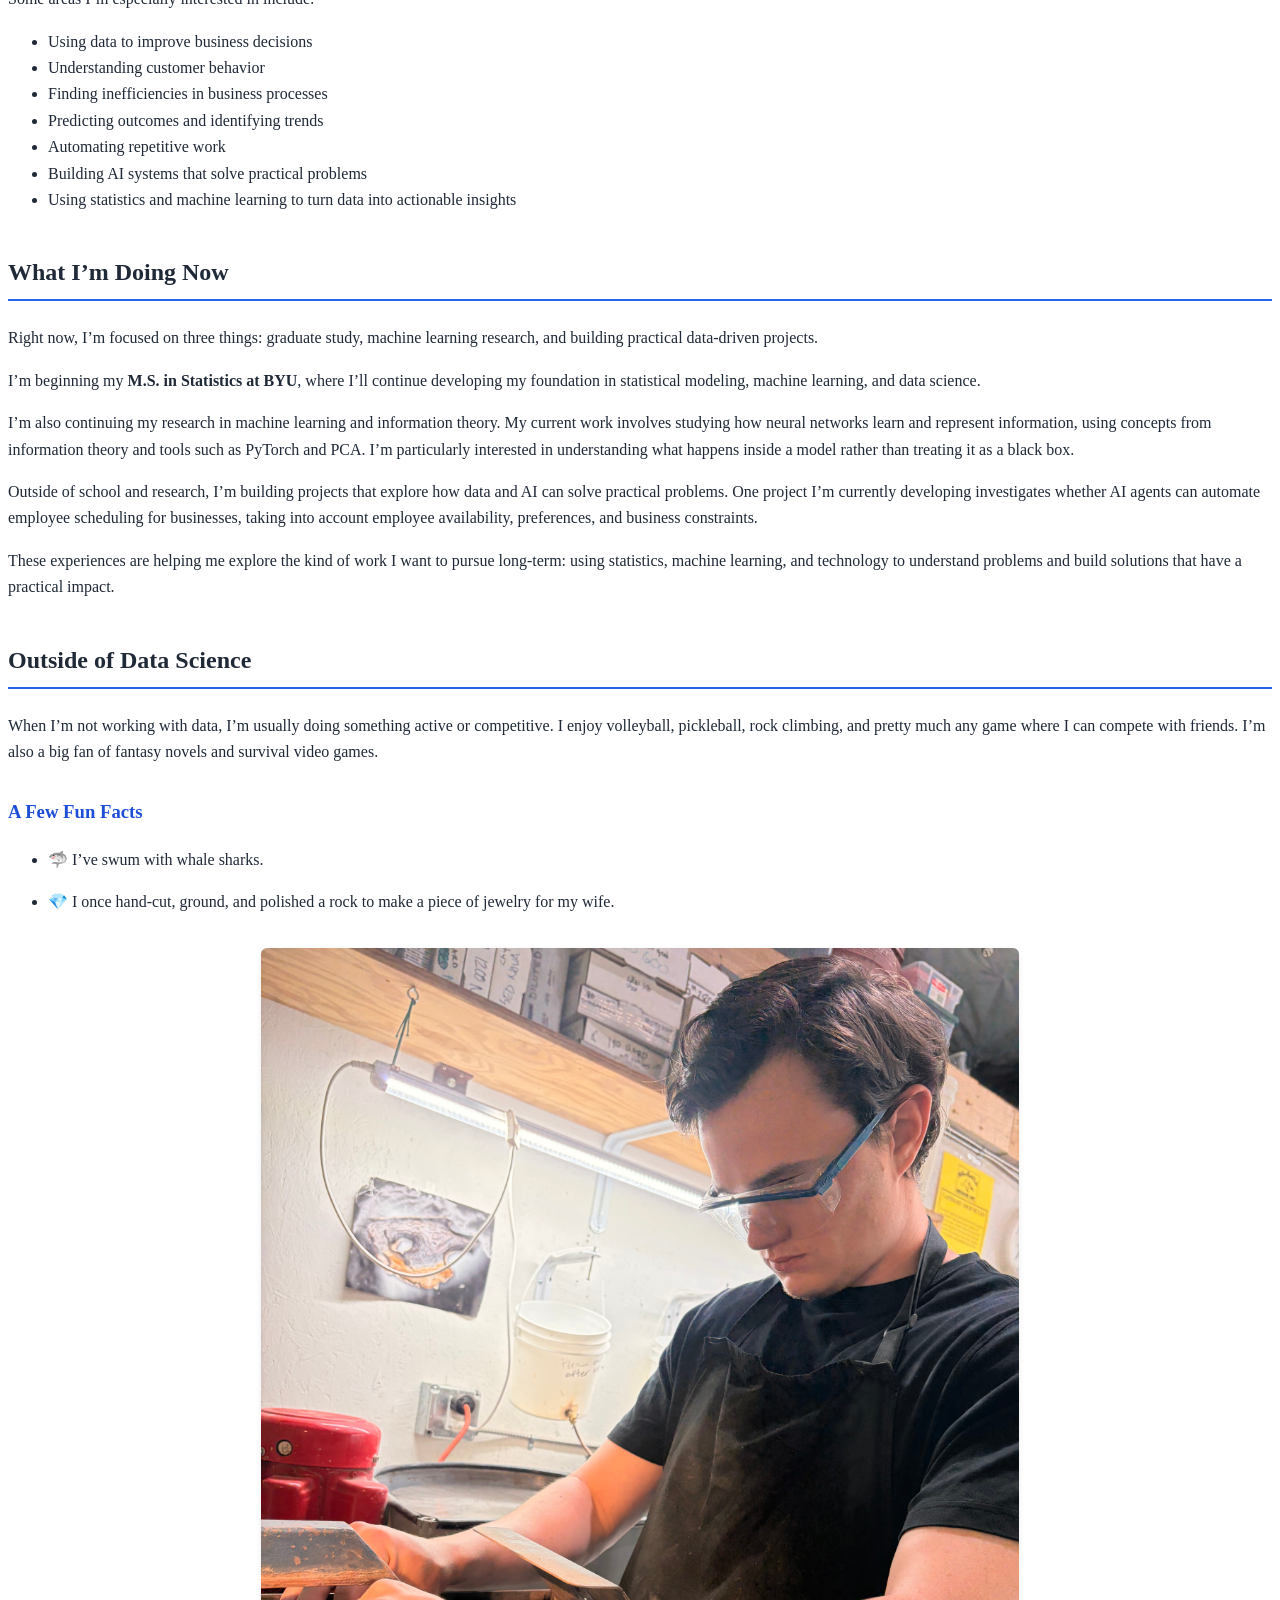
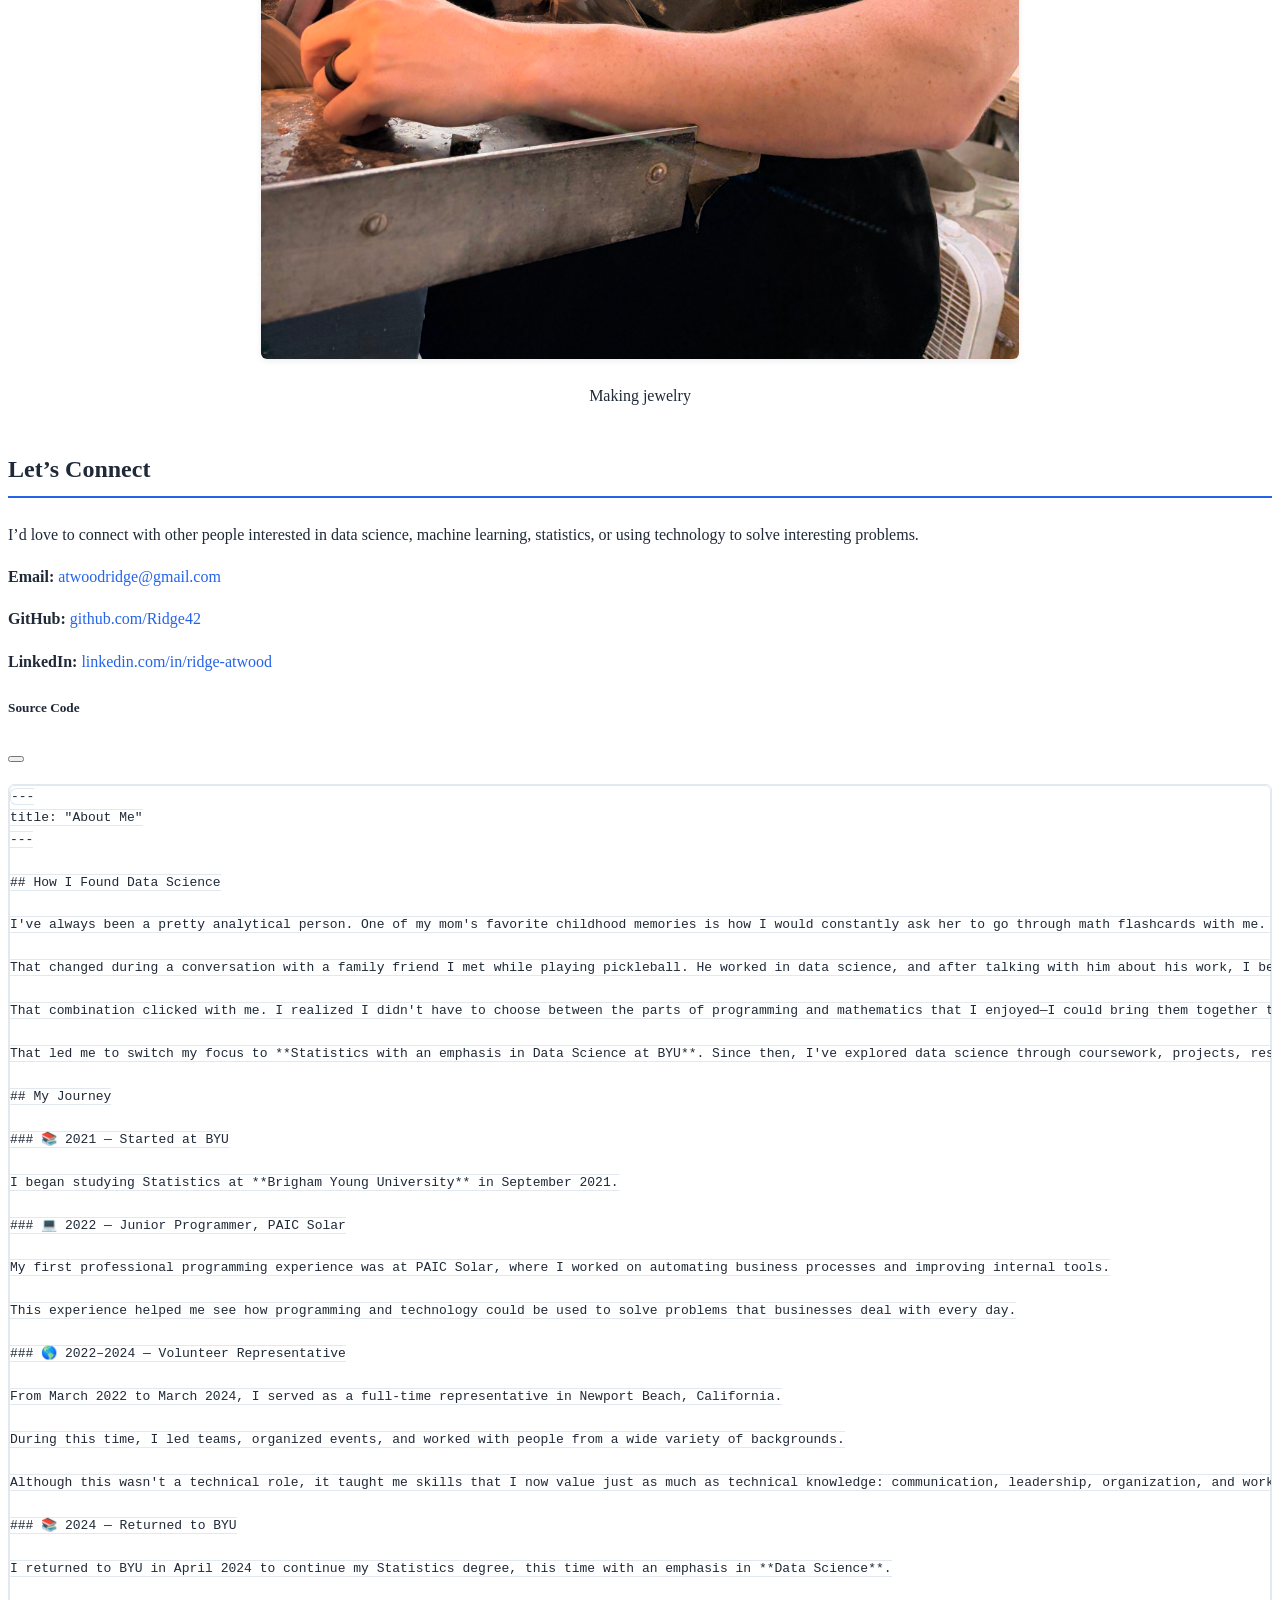
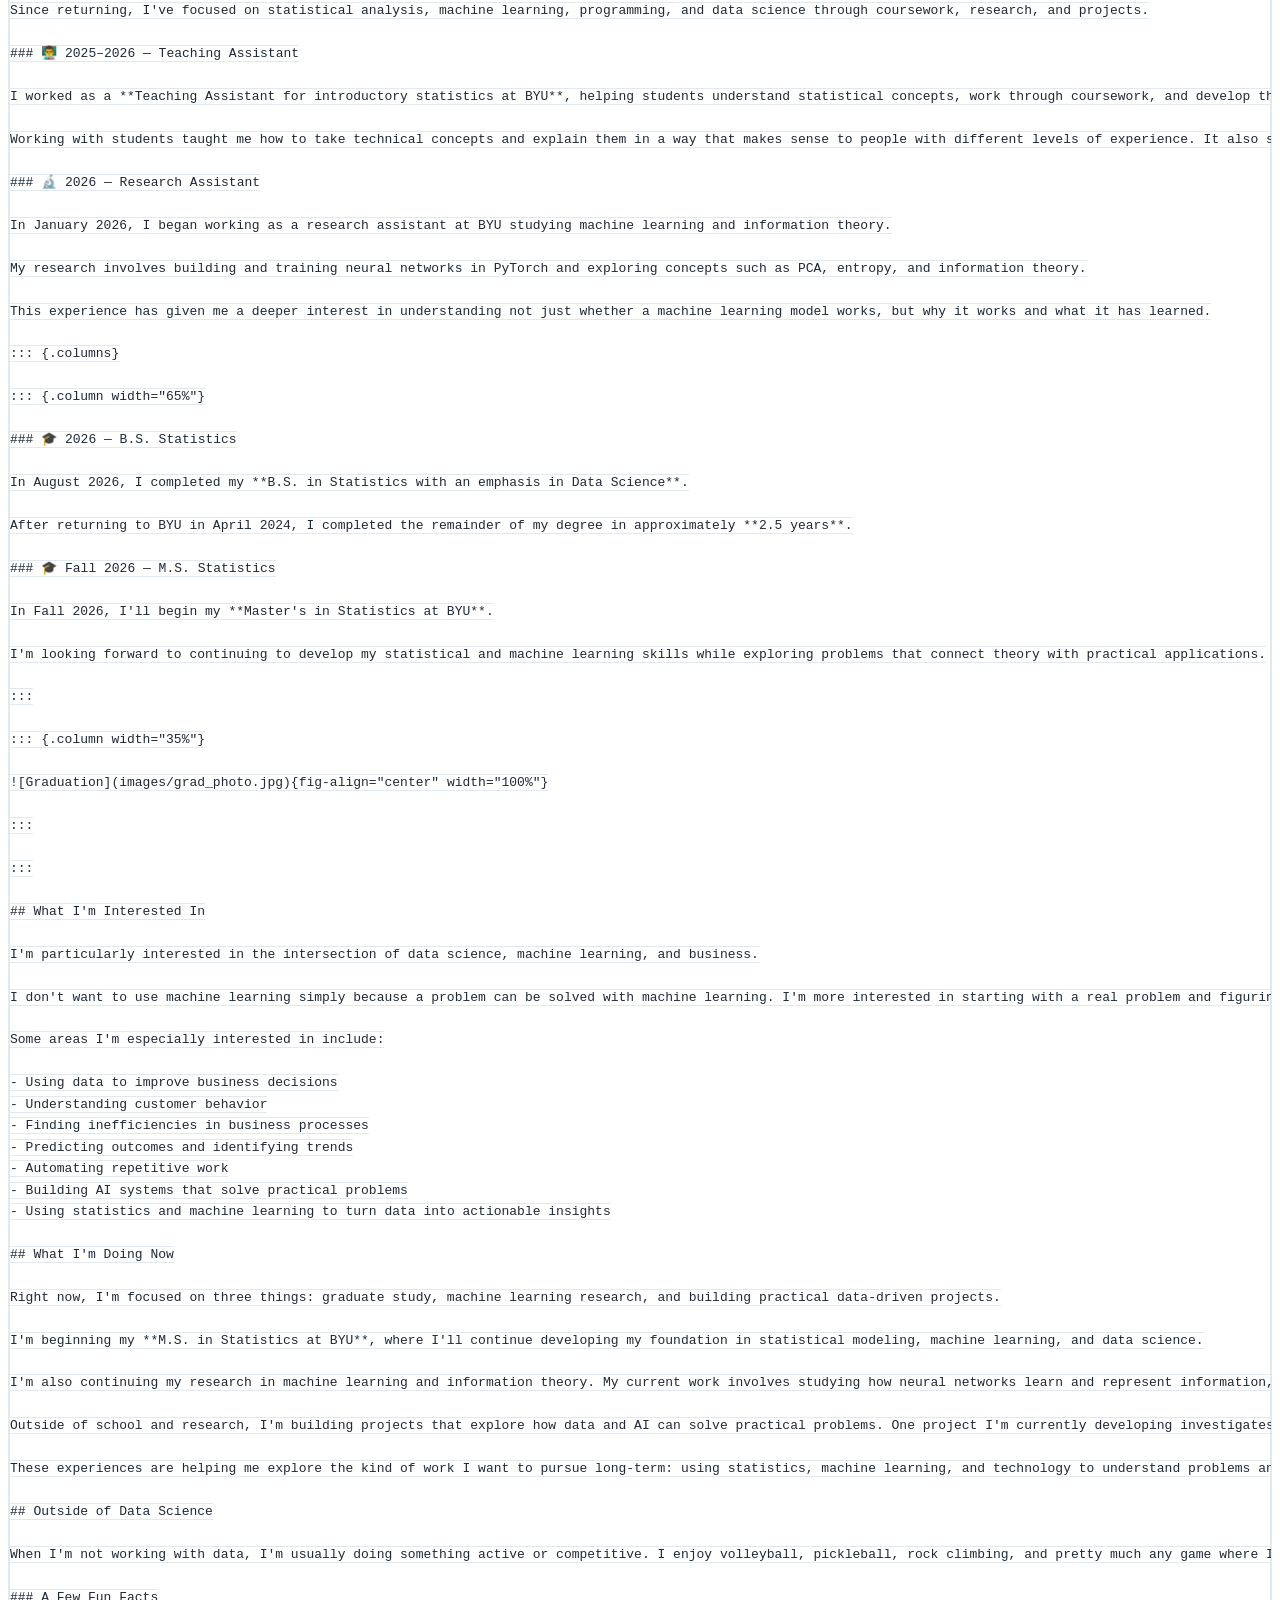
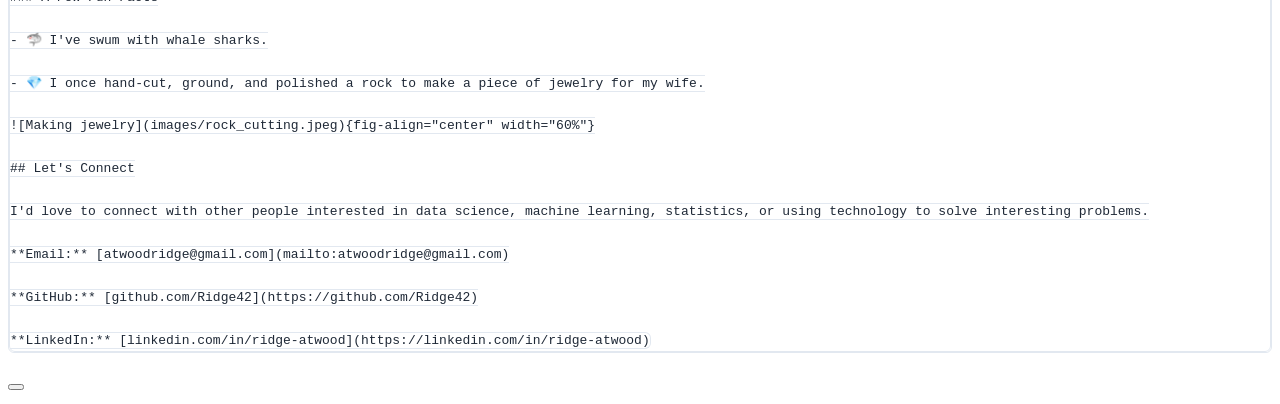
==== commit 7be1c30a: "got rid of bolded letters" ====
--- a/docs/about.html
+++ b/docs/about.html
@@ -208,7 +208,7 @@
 <section id="how-i-found-data-science" class="level2">
 <h2 class="anchored" data-anchor-id="how-i-found-data-science">How I Found Data Science</h2>
 <p>I’ve always been a pretty analytical person. One of my mom’s favorite childhood memories is how I would constantly ask her to go through math flashcards with me. As I got older, that interest in problem solving naturally led me toward computer science. With two brothers who studied computer science, I initially decided to follow a similar path and started college studying the same field.</p>
-<p>That changed during a conversation with a family friend I met while playing pickleball. He worked in data science, and after talking with him about his work, I became interested in the combination of <strong>mathematics, programming, and problem solving</strong> that the field offered. I ended up shadowing him and got a better look at how data could be used to approach real-world problems from different angles.</p>
+<p>That changed during a conversation with a family friend I met while playing pickleball. He worked in data science, and after talking with him about his work, I became interested in the combination of mathematics, programming, and problem solving that the field offered. I ended up shadowing him and got a better look at how data could be used to approach real-world problems from different angles.</p>
 <p>That combination clicked with me. I realized I didn’t have to choose between the parts of programming and mathematics that I enjoyed—I could bring them together to solve problems, find patterns, and develop data-driven solutions.</p>
 <p>That led me to switch my focus to <strong>Statistics with an emphasis in Data Science at BYU</strong>. Since then, I’ve explored data science through coursework, projects, research, and professional experience, and I’ve become especially interested in using data and technology to solve practical problems.</p>
 </section>
@@ -227,7 +227,7 @@
 <h3 class="anchored" data-anchor-id="volunteer-representative">🌎 2022–2024 — Volunteer Representative</h3>
 <p>From March 2022 to March 2024, I served as a full-time representative in Newport Beach, California.</p>
 <p>During this time, I led teams, organized events, and worked with people from a wide variety of backgrounds.</p>
-<p>Although this wasn’t a technical role, it taught me skills that I now value just as much as technical knowledge: <strong>communication, leadership, organization, and working with people to accomplish a goal.</strong></p>
+<p>Although this wasn’t a technical role, it taught me skills that I now value just as much as technical knowledge: communication, leadership, organization, and working with people to accomplish a goal.</p>
 </section>
 <section id="returned-to-byu" class="level3">
 <h3 class="anchored" data-anchor-id="returned-to-byu">📚 2024 — Returned to BYU</h3>
@@ -241,9 +241,9 @@
 </section>
 <section id="research-assistant" class="level3">
 <h3 class="anchored" data-anchor-id="research-assistant">🔬 2026 — Research Assistant</h3>
-<p>In January 2026, I began working as a research assistant at BYU studying <strong>machine learning and information theory</strong>.</p>
+<p>In January 2026, I began working as a research assistant at BYU studying machine learning and information theory.</p>
 <p>My research involves building and training neural networks in PyTorch and exploring concepts such as PCA, entropy, and information theory.</p>
-<p>This experience has given me a deeper interest in understanding not just whether a machine learning model works, but <strong>why it works and what it has learned.</strong></p>
+<p>This experience has given me a deeper interest in understanding not just whether a machine learning model works, but why it works and what it has learned.</p>
 </section>
 <div class="columns">
 <div class="column" style="width:65%;">
@@ -269,7 +269,7 @@
 </section>
 <section id="what-im-interested-in" class="level2">
 <h2 class="anchored" data-anchor-id="what-im-interested-in">What I’m Interested In</h2>
-<p>I’m particularly interested in the intersection of <strong>data science, machine learning, and business</strong>.</p>
+<p>I’m particularly interested in the intersection of data science, machine learning, and business.</p>
 <p>I don’t want to use machine learning simply because a problem can be solved with machine learning. I’m more interested in starting with a real problem and figuring out whether data, statistics, automation, or AI can actually make a meaningful difference.</p>
 <p>Some areas I’m especially interested in include:</p>
 <ul>
@@ -284,11 +284,11 @@
 </section>
 <section id="what-im-doing-now" class="level2">
 <h2 class="anchored" data-anchor-id="what-im-doing-now">What I’m Doing Now</h2>
-<p>Right now, I’m focused on three things: <strong>graduate study, machine learning research, and building practical data-driven projects.</strong></p>
+<p>Right now, I’m focused on three things: graduate study, machine learning research, and building practical data-driven projects.</p>
 <p>I’m beginning my <strong>M.S. in Statistics at BYU</strong>, where I’ll continue developing my foundation in statistical modeling, machine learning, and data science.</p>
-<p>I’m also continuing my research in <strong>machine learning and information theory</strong>. My current work involves studying how neural networks learn and represent information, using concepts from information theory and tools such as PyTorch and PCA. I’m particularly interested in understanding what happens inside a model rather than treating it as a black box.</p>
-<p>Outside of school and research, I’m building projects that explore how data and AI can solve practical problems. One project I’m currently developing investigates whether <strong>AI agents can automate employee scheduling for businesses</strong>, taking into account employee availability, preferences, and business constraints.</p>
-<p>These experiences are helping me explore the kind of work I want to pursue long-term: <strong>using statistics, machine learning, and technology to understand problems and build solutions that have a practical impact.</strong></p>
+<p>I’m also continuing my research in machine learning and information theory. My current work involves studying how neural networks learn and represent information, using concepts from information theory and tools such as PyTorch and PCA. I’m particularly interested in understanding what happens inside a model rather than treating it as a black box.</p>
+<p>Outside of school and research, I’m building projects that explore how data and AI can solve practical problems. One project I’m currently developing investigates whether AI agents can automate employee scheduling for businesses, taking into account employee availability, preferences, and business constraints.</p>
+<p>These experiences are helping me explore the kind of work I want to pursue long-term: using statistics, machine learning, and technology to understand problems and build solutions that have a practical impact.</p>
 </section>
 <section id="outside-of-data-science" class="level2">
 <h2 class="anchored" data-anchor-id="outside-of-data-science">Outside of Data Science</h2>
@@ -296,8 +296,8 @@
 <section id="a-few-fun-facts" class="level3">
 <h3 class="anchored" data-anchor-id="a-few-fun-facts">A Few Fun Facts</h3>
 <ul>
-<li><p>🦈 I’ve <strong>swum with whale sharks</strong>.</p></li>
-<li><p>💎 I once <strong>hand-cut, ground, and polished a rock to make a piece of jewelry for my wife</strong>.</p></li>
+<li><p>🦈 I’ve swum with whale sharks.</p></li>
+<li><p>💎 I once hand-cut, ground, and polished a rock to make a piece of jewelry for my wife.</p></li>
 </ul>
 <div class="quarto-figure quarto-figure-center">
 <figure class="figure">
@@ -779,7 +779,7 @@
 <span id="cb1-6"><a href="#cb1-6" aria-hidden="true" tabindex="-1"></a></span>
 <span id="cb1-7"><a href="#cb1-7" aria-hidden="true" tabindex="-1"></a>I've always been a pretty analytical person. One of my mom's favorite childhood memories is how I would constantly ask her to go through math flashcards with me. As I got older, that interest in problem solving naturally led me toward computer science. With two brothers who studied computer science, I initially decided to follow a similar path and started college studying the same field.</span>
 <span id="cb1-8"><a href="#cb1-8" aria-hidden="true" tabindex="-1"></a></span>
-<span id="cb1-9"><a href="#cb1-9" aria-hidden="true" tabindex="-1"></a>That changed during a conversation with a family friend I met while playing pickleball. He worked in data science, and after talking with him about his work, I became interested in the combination of **mathematics, programming, and problem solving** that the field offered. I ended up shadowing him and got a better look at how data could be used to approach real-world problems from different angles.</span>
+<span id="cb1-9"><a href="#cb1-9" aria-hidden="true" tabindex="-1"></a>That changed during a conversation with a family friend I met while playing pickleball. He worked in data science, and after talking with him about his work, I became interested in the combination of mathematics, programming, and problem solving that the field offered. I ended up shadowing him and got a better look at how data could be used to approach real-world problems from different angles.</span>
 <span id="cb1-10"><a href="#cb1-10" aria-hidden="true" tabindex="-1"></a></span>
 <span id="cb1-11"><a href="#cb1-11" aria-hidden="true" tabindex="-1"></a>That combination clicked with me. I realized I didn't have to choose between the parts of programming and mathematics that I enjoyed—I could bring them together to solve problems, find patterns, and develop data-driven solutions.</span>
 <span id="cb1-12"><a href="#cb1-12" aria-hidden="true" tabindex="-1"></a></span>
@@ -803,7 +803,7 @@
 <span id="cb1-30"><a href="#cb1-30" aria-hidden="true" tabindex="-1"></a></span>
 <span id="cb1-31"><a href="#cb1-31" aria-hidden="true" tabindex="-1"></a>During this time, I led teams, organized events, and worked with people from a wide variety of backgrounds.</span>
 <span id="cb1-32"><a href="#cb1-32" aria-hidden="true" tabindex="-1"></a></span>
-<span id="cb1-33"><a href="#cb1-33" aria-hidden="true" tabindex="-1"></a>Although this wasn't a technical role, it taught me skills that I now value just as much as technical knowledge: **communication, leadership, organization, and working with people to accomplish a goal.**</span>
+<span id="cb1-33"><a href="#cb1-33" aria-hidden="true" tabindex="-1"></a>Although this wasn't a technical role, it taught me skills that I now value just as much as technical knowledge: communication, leadership, organization, and working with people to accomplish a goal.</span>
 <span id="cb1-34"><a href="#cb1-34" aria-hidden="true" tabindex="-1"></a></span>
 <span id="cb1-35"><a href="#cb1-35" aria-hidden="true" tabindex="-1"></a><span class="fu">### 📚 2024 — Returned to BYU</span></span>
 <span id="cb1-36"><a href="#cb1-36" aria-hidden="true" tabindex="-1"></a></span>
@@ -819,11 +819,11 @@
 <span id="cb1-46"><a href="#cb1-46" aria-hidden="true" tabindex="-1"></a></span>
 <span id="cb1-47"><a href="#cb1-47" aria-hidden="true" tabindex="-1"></a><span class="fu">### 🔬 2026 — Research Assistant</span></span>
 <span id="cb1-48"><a href="#cb1-48" aria-hidden="true" tabindex="-1"></a></span>
-<span id="cb1-49"><a href="#cb1-49" aria-hidden="true" tabindex="-1"></a>In January 2026, I began working as a research assistant at BYU studying **machine learning and information theory**.</span>
+<span id="cb1-49"><a href="#cb1-49" aria-hidden="true" tabindex="-1"></a>In January 2026, I began working as a research assistant at BYU studying machine learning and information theory.</span>
 <span id="cb1-50"><a href="#cb1-50" aria-hidden="true" tabindex="-1"></a></span>
 <span id="cb1-51"><a href="#cb1-51" aria-hidden="true" tabindex="-1"></a>My research involves building and training neural networks in PyTorch and exploring concepts such as PCA, entropy, and information theory.</span>
 <span id="cb1-52"><a href="#cb1-52" aria-hidden="true" tabindex="-1"></a></span>
-<span id="cb1-53"><a href="#cb1-53" aria-hidden="true" tabindex="-1"></a>This experience has given me a deeper interest in understanding not just whether a machine learning model works, but **why it works and what it has learned.**</span>
+<span id="cb1-53"><a href="#cb1-53" aria-hidden="true" tabindex="-1"></a>This experience has given me a deeper interest in understanding not just whether a machine learning model works, but why it works and what it has learned.</span>
 <span id="cb1-54"><a href="#cb1-54" aria-hidden="true" tabindex="-1"></a></span>
 <span id="cb1-55"><a href="#cb1-55" aria-hidden="true" tabindex="-1"></a>::: {.columns}</span>
 <span id="cb1-56"><a href="#cb1-56" aria-hidden="true" tabindex="-1"></a></span>
@@ -853,7 +853,7 @@
 <span id="cb1-80"><a href="#cb1-80" aria-hidden="true" tabindex="-1"></a></span>
 <span id="cb1-81"><a href="#cb1-81" aria-hidden="true" tabindex="-1"></a><span class="fu">## What I'm Interested In</span></span>
 <span id="cb1-82"><a href="#cb1-82" aria-hidden="true" tabindex="-1"></a></span>
-<span id="cb1-83"><a href="#cb1-83" aria-hidden="true" tabindex="-1"></a>I'm particularly interested in the intersection of **data science, machine learning, and business**.</span>
+<span id="cb1-83"><a href="#cb1-83" aria-hidden="true" tabindex="-1"></a>I'm particularly interested in the intersection of data science, machine learning, and business.</span>
 <span id="cb1-84"><a href="#cb1-84" aria-hidden="true" tabindex="-1"></a></span>
 <span id="cb1-85"><a href="#cb1-85" aria-hidden="true" tabindex="-1"></a>I don't want to use machine learning simply because a problem can be solved with machine learning. I'm more interested in starting with a real problem and figuring out whether data, statistics, automation, or AI can actually make a meaningful difference.</span>
 <span id="cb1-86"><a href="#cb1-86" aria-hidden="true" tabindex="-1"></a></span>
@@ -869,15 +869,15 @@
 <span id="cb1-96"><a href="#cb1-96" aria-hidden="true" tabindex="-1"></a></span>
 <span id="cb1-97"><a href="#cb1-97" aria-hidden="true" tabindex="-1"></a><span class="fu">## What I'm Doing Now</span></span>
 <span id="cb1-98"><a href="#cb1-98" aria-hidden="true" tabindex="-1"></a></span>
-<span id="cb1-99"><a href="#cb1-99" aria-hidden="true" tabindex="-1"></a>Right now, I'm focused on three things: **graduate study, machine learning research, and building practical data-driven projects.**</span>
+<span id="cb1-99"><a href="#cb1-99" aria-hidden="true" tabindex="-1"></a>Right now, I'm focused on three things: graduate study, machine learning research, and building practical data-driven projects.</span>
 <span id="cb1-100"><a href="#cb1-100" aria-hidden="true" tabindex="-1"></a></span>
 <span id="cb1-101"><a href="#cb1-101" aria-hidden="true" tabindex="-1"></a>I'm beginning my **M.S. in Statistics at BYU**, where I'll continue developing my foundation in statistical modeling, machine learning, and data science.</span>
 <span id="cb1-102"><a href="#cb1-102" aria-hidden="true" tabindex="-1"></a></span>
-<span id="cb1-103"><a href="#cb1-103" aria-hidden="true" tabindex="-1"></a>I'm also continuing my research in **machine learning and information theory**. My current work involves studying how neural networks learn and represent information, using concepts from information theory and tools such as PyTorch and PCA. I'm particularly interested in understanding what happens inside a model rather than treating it as a black box.</span>
+<span id="cb1-103"><a href="#cb1-103" aria-hidden="true" tabindex="-1"></a>I'm also continuing my research in machine learning and information theory. My current work involves studying how neural networks learn and represent information, using concepts from information theory and tools such as PyTorch and PCA. I'm particularly interested in understanding what happens inside a model rather than treating it as a black box.</span>
 <span id="cb1-104"><a href="#cb1-104" aria-hidden="true" tabindex="-1"></a></span>
-<span id="cb1-105"><a href="#cb1-105" aria-hidden="true" tabindex="-1"></a>Outside of school and research, I'm building projects that explore how data and AI can solve practical problems. One project I'm currently developing investigates whether **AI agents can automate employee scheduling for businesses**, taking into account employee availability, preferences, and business constraints.</span>
+<span id="cb1-105"><a href="#cb1-105" aria-hidden="true" tabindex="-1"></a>Outside of school and research, I'm building projects that explore how data and AI can solve practical problems. One project I'm currently developing investigates whether AI agents can automate employee scheduling for businesses, taking into account employee availability, preferences, and business constraints.</span>
 <span id="cb1-106"><a href="#cb1-106" aria-hidden="true" tabindex="-1"></a></span>
-<span id="cb1-107"><a href="#cb1-107" aria-hidden="true" tabindex="-1"></a>These experiences are helping me explore the kind of work I want to pursue long-term: **using statistics, machine learning, and technology to understand problems and build solutions that have a practical impact.**</span>
+<span id="cb1-107"><a href="#cb1-107" aria-hidden="true" tabindex="-1"></a>These experiences are helping me explore the kind of work I want to pursue long-term: using statistics, machine learning, and technology to understand problems and build solutions that have a practical impact.</span>
 <span id="cb1-108"><a href="#cb1-108" aria-hidden="true" tabindex="-1"></a></span>
 <span id="cb1-109"><a href="#cb1-109" aria-hidden="true" tabindex="-1"></a><span class="fu">## Outside of Data Science</span></span>
 <span id="cb1-110"><a href="#cb1-110" aria-hidden="true" tabindex="-1"></a></span>
